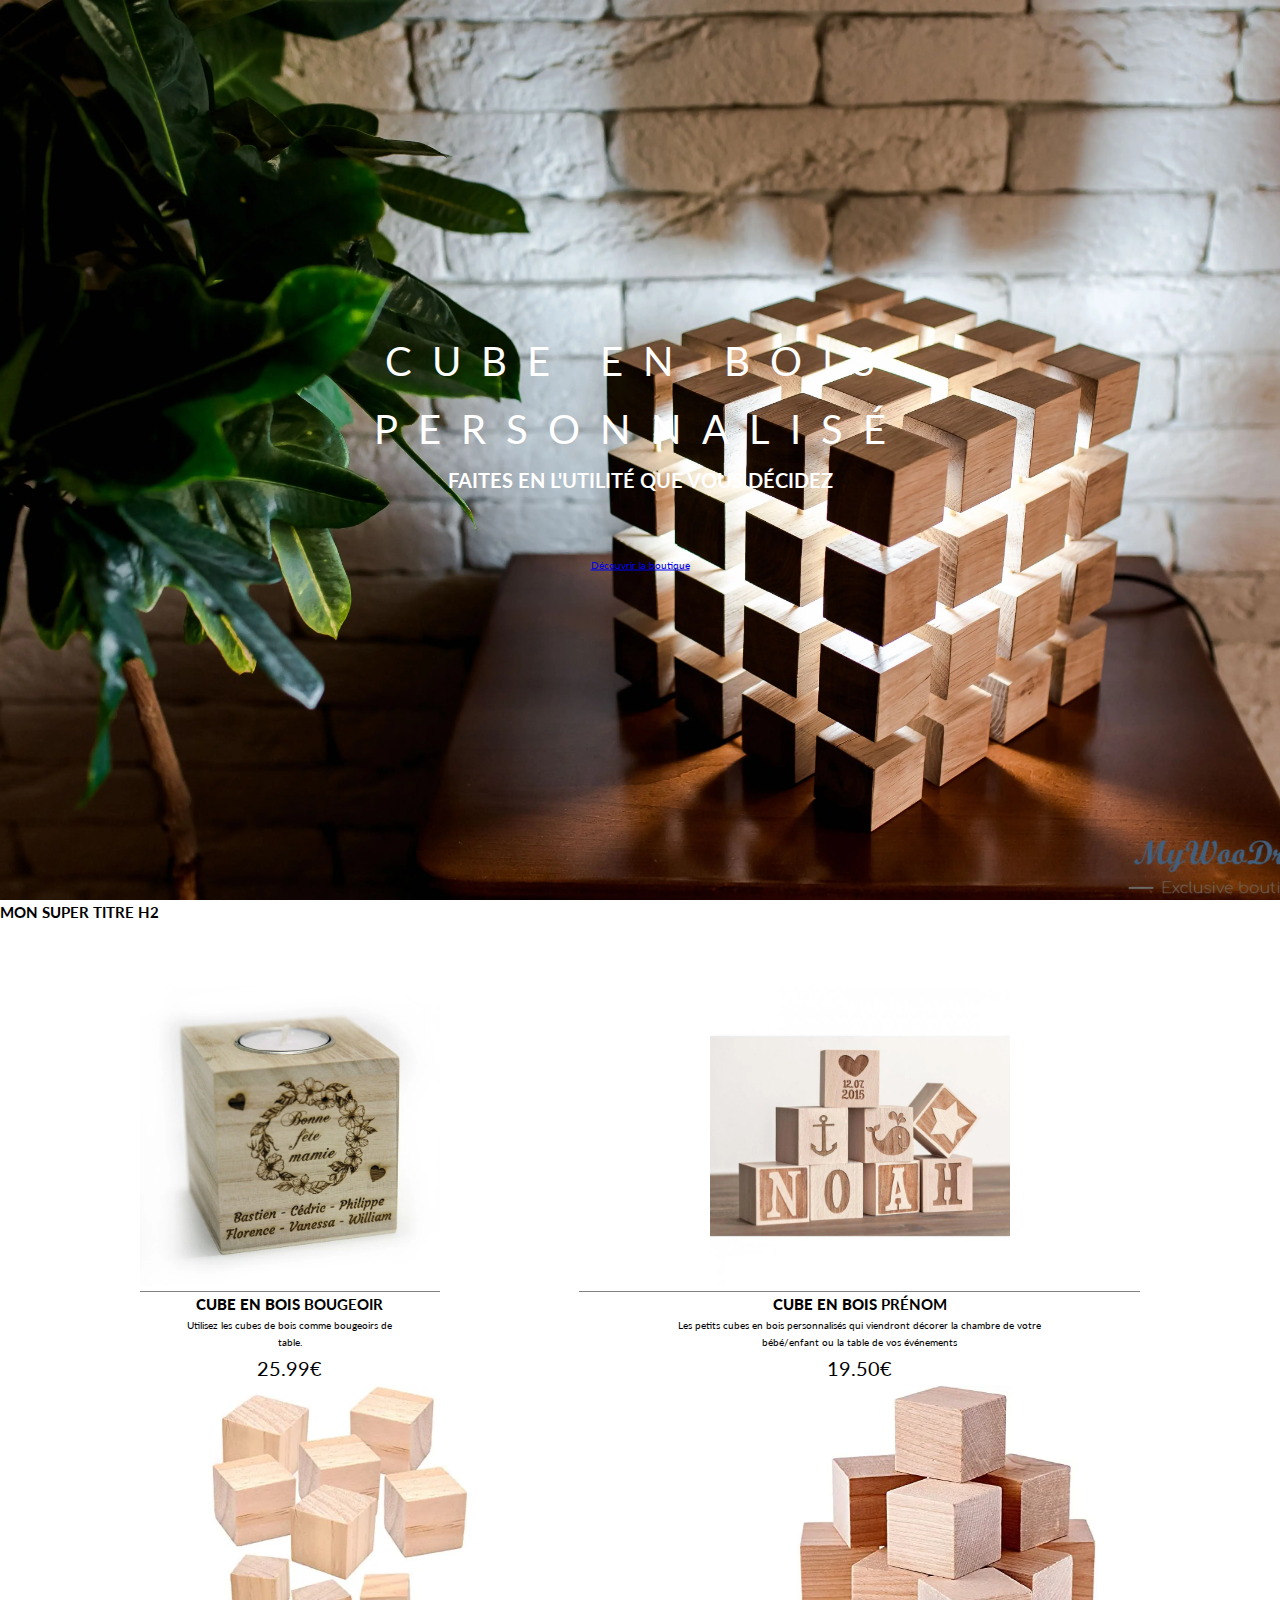
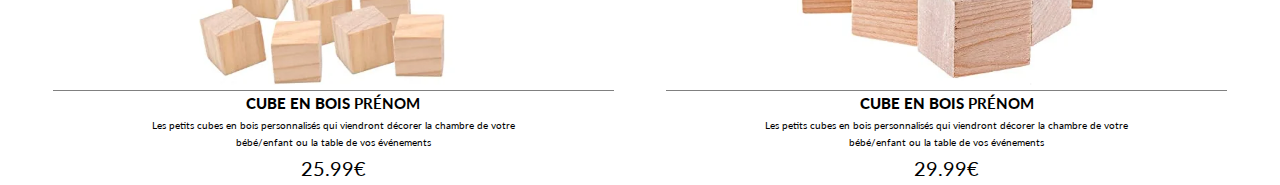
==== index.html @ 89883fc2 "maj" ====
<!DOCTYPE html>
<html lang="en">

<head>
    <meta charset="UTF-8">
    <meta http-equiv="X-UA-Compatible" content="IE=edge">
    <meta name="viewport" content="width=device-width, initial-scale=1.0,shrink-to-fit=yes">
    <meta name="google-site-verification" content="TUsgPlSyMEXZxSBjC4XmyCqP1uARsR22eiH6k8QMaRk" />
    <!--theme colors -->
    <meta name="theme-color" content="" />
    <meta name="apple-mobile-web-app-status-bar-style" content="">
    <meta name="apple-mobile-web-app-capable" content="yes">
    <meta name="apple-mobile-web-app-status-bar-style" content="black-translucent">

    <!--Basic meta info -->
    <meta name="keywords" content="cube bois personnalisé lettre prénom naissance">
    <meta name="author" content="Samir yakhlef30, kevin mancelle, callens johan" />
    <meta name="description" content=" Kuicube - Cube en bois personnalisés">

    <!--OpenGraph meta -->
    <meta property="og:description" content="" />
    <meta property="og:title" content="" />
    <meta property="og:image" content="logo.png" />
    <meta property="og:url" content="" />

    <!--meta for twitter -->
    <meta name="twitter:card" content="summary_large_image">
    <meta name="twitter:creator" content="@bhupeshimself">
    <meta name="twitter:title" content="">
    <meta name="twitter:image" content="logo.png">
    <meta name="twitter:site" content="@bhupeshimself">
    <meta name="twitter:description" content="">

    <!--Favicon-->
    <link rel="shortcut icon" type="image/png" href="logo.png" />

    <!-- Manifest for PWA -->
    <link rel="manifest" href="manifest.json">
    <title>Kuicube -  Le meilleur du cube en bois</title>
    
    <link rel="preconnect" href="https://fonts.googleapis.com">
    <link rel="preconnect" href="https://fonts.gstatic.com" crossorigin>
    <link href="https://fonts.googleapis.com/css2?family=Lato:wght@300;400;700&display=swap" rel="stylesheet">
    <link rel="stylesheet" href="main.css">
</head>


<body>
    <header>

        <div class="header__text-box">
            <h1 class="heading-primary">
                <span class="heading-primary--main">Cube en bois personnalisé</span>
                <span class="heading-primary--sub">Faites en l'utilité que vous décidez</span>
            </h1>


            <a href="#" class="btn">Découvrir la boutique</a>
        </div>
    </header>


    <section>
        <h2>MON SUPER TITRE H2</h2>
        <div class="products">
            <div class="product">
                <img src="img/bougeoir.webp" class="image" alt="bougeoir">

                <h3 class="product-title"><strong>cube en bois </strong>Bougeoir</h3>

                <p class="description">Utilisez les cubes de bois comme bougeoirs de table.</p>

                <span class="price">25.99€</span>

            </div>
            <div class="product">
                <img src="img/prenom.webp" class="image" alt="prenom">

                <h3 class="product-title"><strong>cube en bois </strong>prénom</h3>
                <p class="description">Les petits cubes en bois personnalisés qui viendront décorer

                    la chambre de votre bébé/enfant ou la table de vos événements</p>
                <span class="price">19.50€</span>

            </div>
            <div class="product">
                <img src="img/cube1.webp" class="image" alt="prenom">

                <h3 class="product-title"><strong>cube en bois </strong>prénom</h3>
                <p class="description">Les petits cubes en bois personnalisés qui viendront décorer

                    la chambre de votre bébé/enfant ou la table de vos événements</p>
                <span class="price">25.99€</span>

            </div>
            <div class="product">
                <img src="img/cube2.webp" class="image" alt="prenom">

                <h3 class="product-title"><strong>cube en bois </strong>prénom</h3>
                <p class="description">Les petits cubes en bois personnalisés qui viendront décorer

                    la chambre de votre bébé/enfant ou la table de vos événements</p>
                <span class="price">29.99€</span>

            </div>

        </div>
    </section>

    <footer>

    </footer>
</body>

</html>
---- main.css ----
/*GENERAL SETUP */
*{
    margin: 0;
    padding:0;   
}

html{
    font-size: 62.5%;
}
body{
    box-sizing: border-box;
    font-family: "Lato", sans-serif;
    font-weight: 400;
    line-height: 1.7;
    
}

/* HEADER SECTION */


header{
    background-image:url(img/background.webp);
    background-repeat: no-repeat;
    background-size: cover;
    height: 100vh;
}

.header__text-box{
    position: absolute;
    top: 50%;
    left: 50%;
    transform: translate(-50%, -50%);
    text-align: center;
}
.heading-primary{
    color: white;
    text-transform: uppercase;
    margin-bottom: 6rem;
}
.heading-primary--main{
    display: block;
    font-size: 4rem;
    font-weight: 400;
    letter-spacing: 2rem;
}

/* PRODUCT SECTION */

.products{
    
    display: flex;
    flex-wrap: wrap;
    justify-content: space-evenly;
    margin-top: 6rem;

}

.product{
    text-align: center;
}

.image{
    width: 300px;
    height: 300px;

}
.product-title{
    border-top: 1px solid gray;
    text-align: center;
    text-transform: uppercase;
    font-size: 1.5rem;
}
.description{
    width: 70%;
    margin: 0 auto;
    
}
.price{
    font-size: 2rem;
}
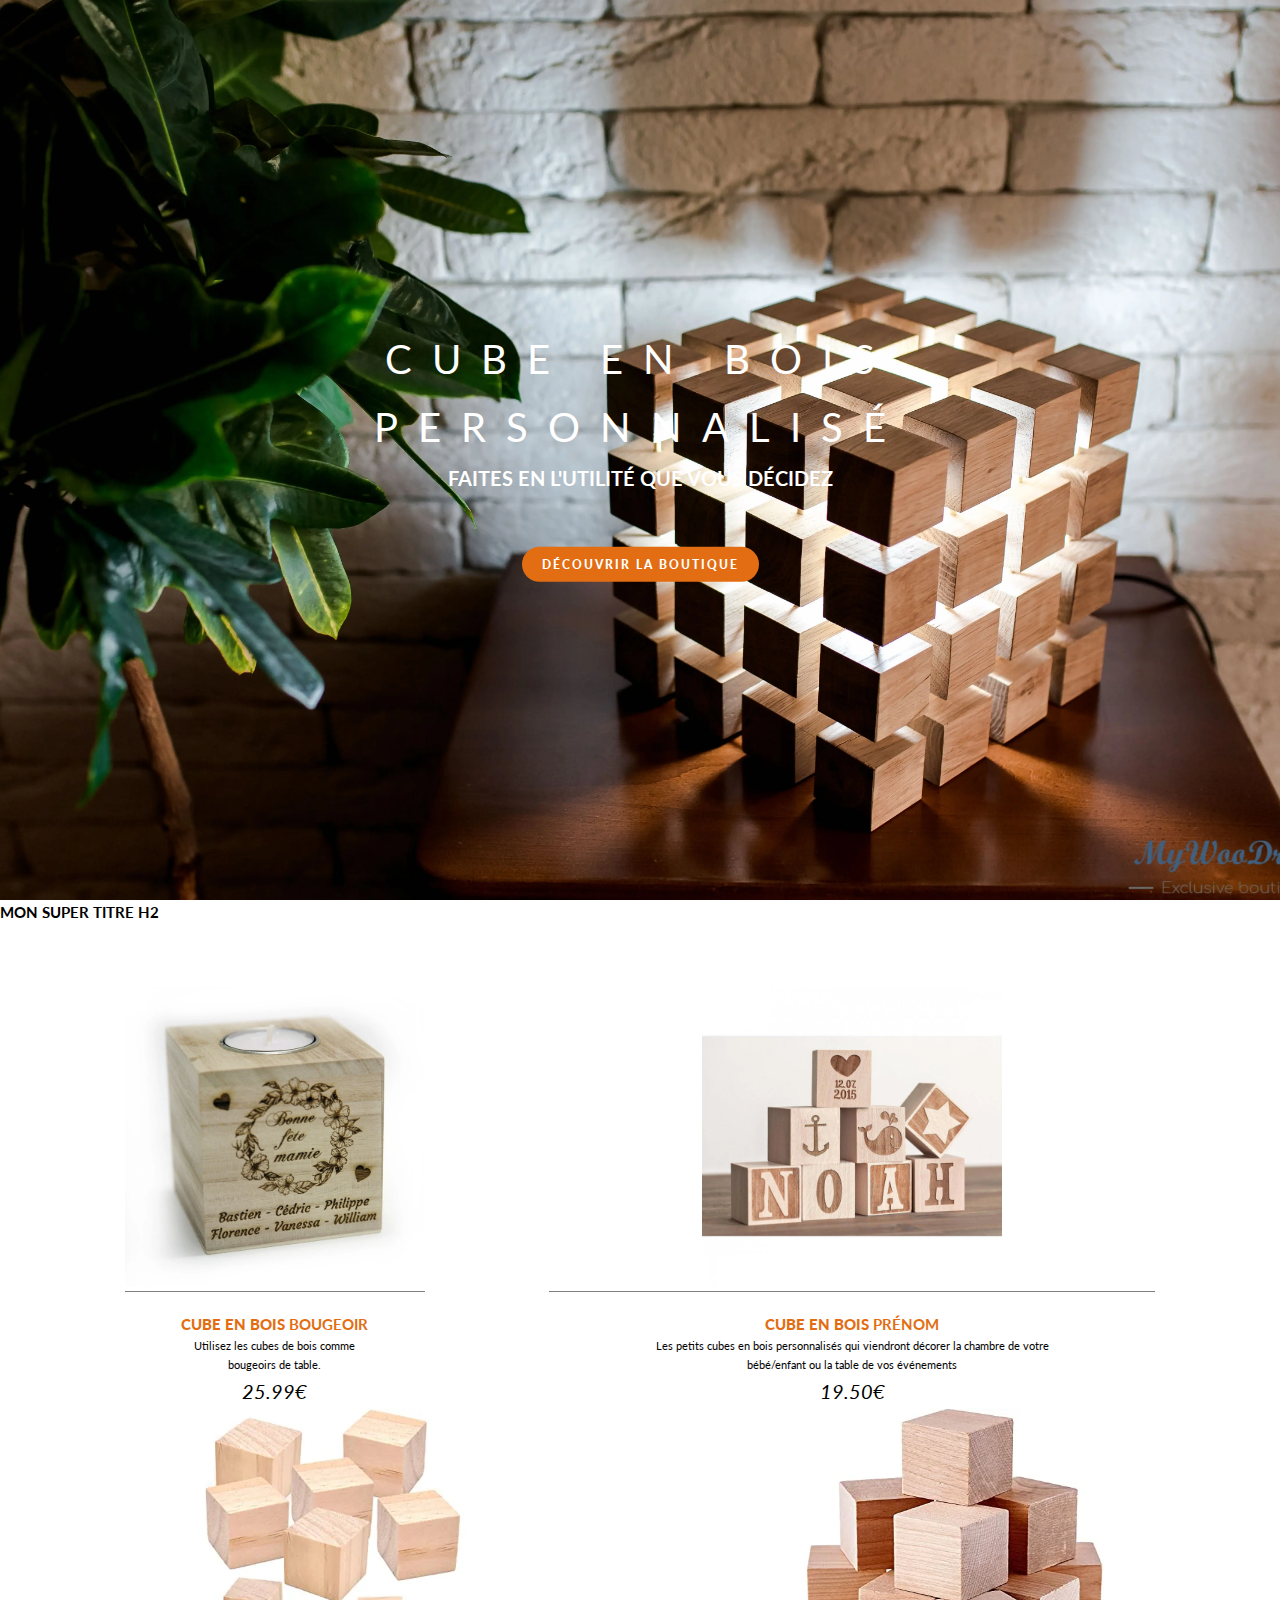
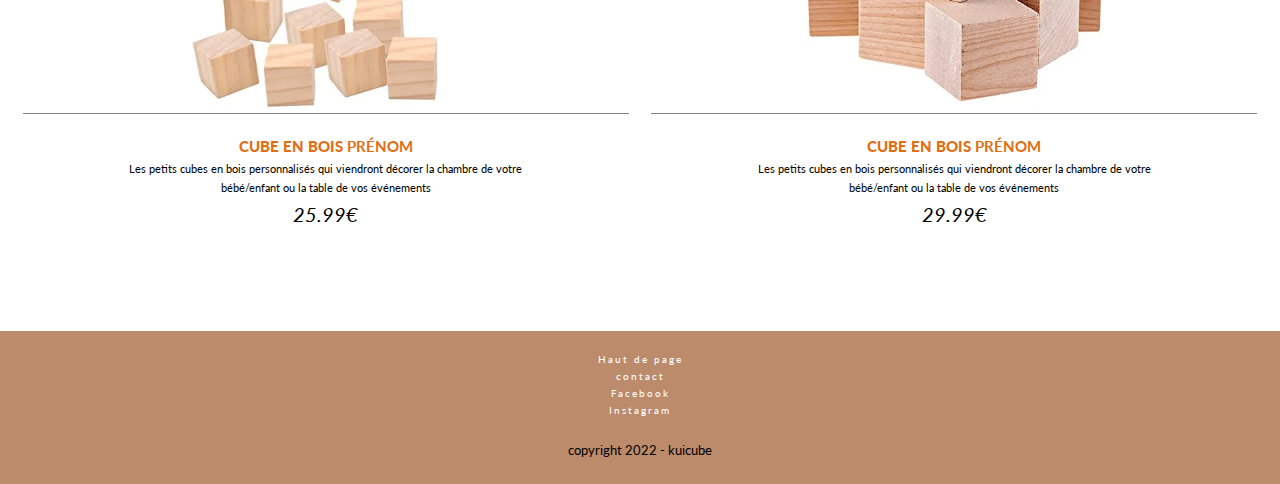
==== commit 00580045: "perf 100%" ====
--- a/index.html
+++ b/index.html
@@ -23,26 +23,17 @@
     <meta property="og:image" content="logo.png" />
     <meta property="og:url" content="" />
 
-    <!--meta for twitter -->
-    <meta name="twitter:card" content="summary_large_image">
-    <meta name="twitter:creator" content="@bhupeshimself">
-    <meta name="twitter:title" content="">
-    <meta name="twitter:image" content="logo.png">
-    <meta name="twitter:site" content="@bhupeshimself">
-    <meta name="twitter:description" content="">
 
     <!--Favicon-->
     <link rel="shortcut icon" type="image/png" href="logo.png" />
 
-    <!-- Manifest for PWA -->
-    <link rel="manifest" href="manifest.json">
-    <title>Kuicube -  Le meilleur du cube en bois</title>
-    
     <link rel="preconnect" href="https://fonts.googleapis.com">
     <link rel="preconnect" href="https://fonts.gstatic.com" crossorigin>
     <link href="https://fonts.googleapis.com/css2?family=Lato:wght@300;400;700&display=swap" rel="stylesheet">
     <link rel="stylesheet" href="main.css">
+    <title>Kuicube -  Le meilleur du cube en bois</title>
 </head>
+
 
 
 <body>
@@ -55,7 +46,7 @@
             </h1>
 
 
-            <a href="#" class="btn">Découvrir la boutique</a>
+            <a href="#" class="btn btn-title">Découvrir la boutique</a>
         </div>
     </header>
 
@@ -108,7 +99,17 @@
     </section>
 
     <footer>
-
+        <nav>
+        <ul>
+            <li><a href="#" class="btn">Haut de page</a></li>
+            <li><a href="#" class="btn">contact</a></li>
+            <li><a href="https://fr-fr.facebook.com/" class="btn" alt="lien vers facebook">Facebook</a></li>
+            <li><a href="https://www.instagram.com/" class="btn" alt="lien vers instagram">Instagram</a></li>
+        </ul>
+    </nav>
+        <div>
+            <p class="copyright">copyright 2022 - kuicube </p>
+        </div>
     </footer>
 </body>
 
--- a/main.css
+++ b/main.css
@@ -43,6 +43,19 @@
     font-weight: 400;
     letter-spacing: 2rem;
 }
+.btn{ 
+    text-decoration: none;
+    color: #fff;
+    letter-spacing: 0.2rem;
+}
+.btn-title{
+    padding: 1rem 2rem 1rem 2rem;
+    font-size: 1.2rem;
+    border-radius: 2rem;
+    text-transform: uppercase;
+    background-color: #E36D12;
+    font-weight: 900;
+}
 
 /* PRODUCT SECTION */
 
@@ -66,15 +79,36 @@
 }
 .product-title{
     border-top: 1px solid gray;
+    padding-top: 2rem;
     text-align: center;
     text-transform: uppercase;
     font-size: 1.5rem;
+    color: #E36D12;
 }
 .description{
     width: 70%;
+    font-size: 1.1rem;
     margin: 0 auto;
     
 }
 .price{
     font-size: 2rem;
+    font-style: italic;
+}
+
+/*footer*/
+
+footer{
+    text-align: center;
+    margin-top: 10rem;
+    height: 17vh;
+    background-color: #BC8B6B
+}
+
+nav{
+    padding-top: 2rem;
+}
+.copyright{
+    margin-top: 2rem;
+    font-size: 1.3rem;
 }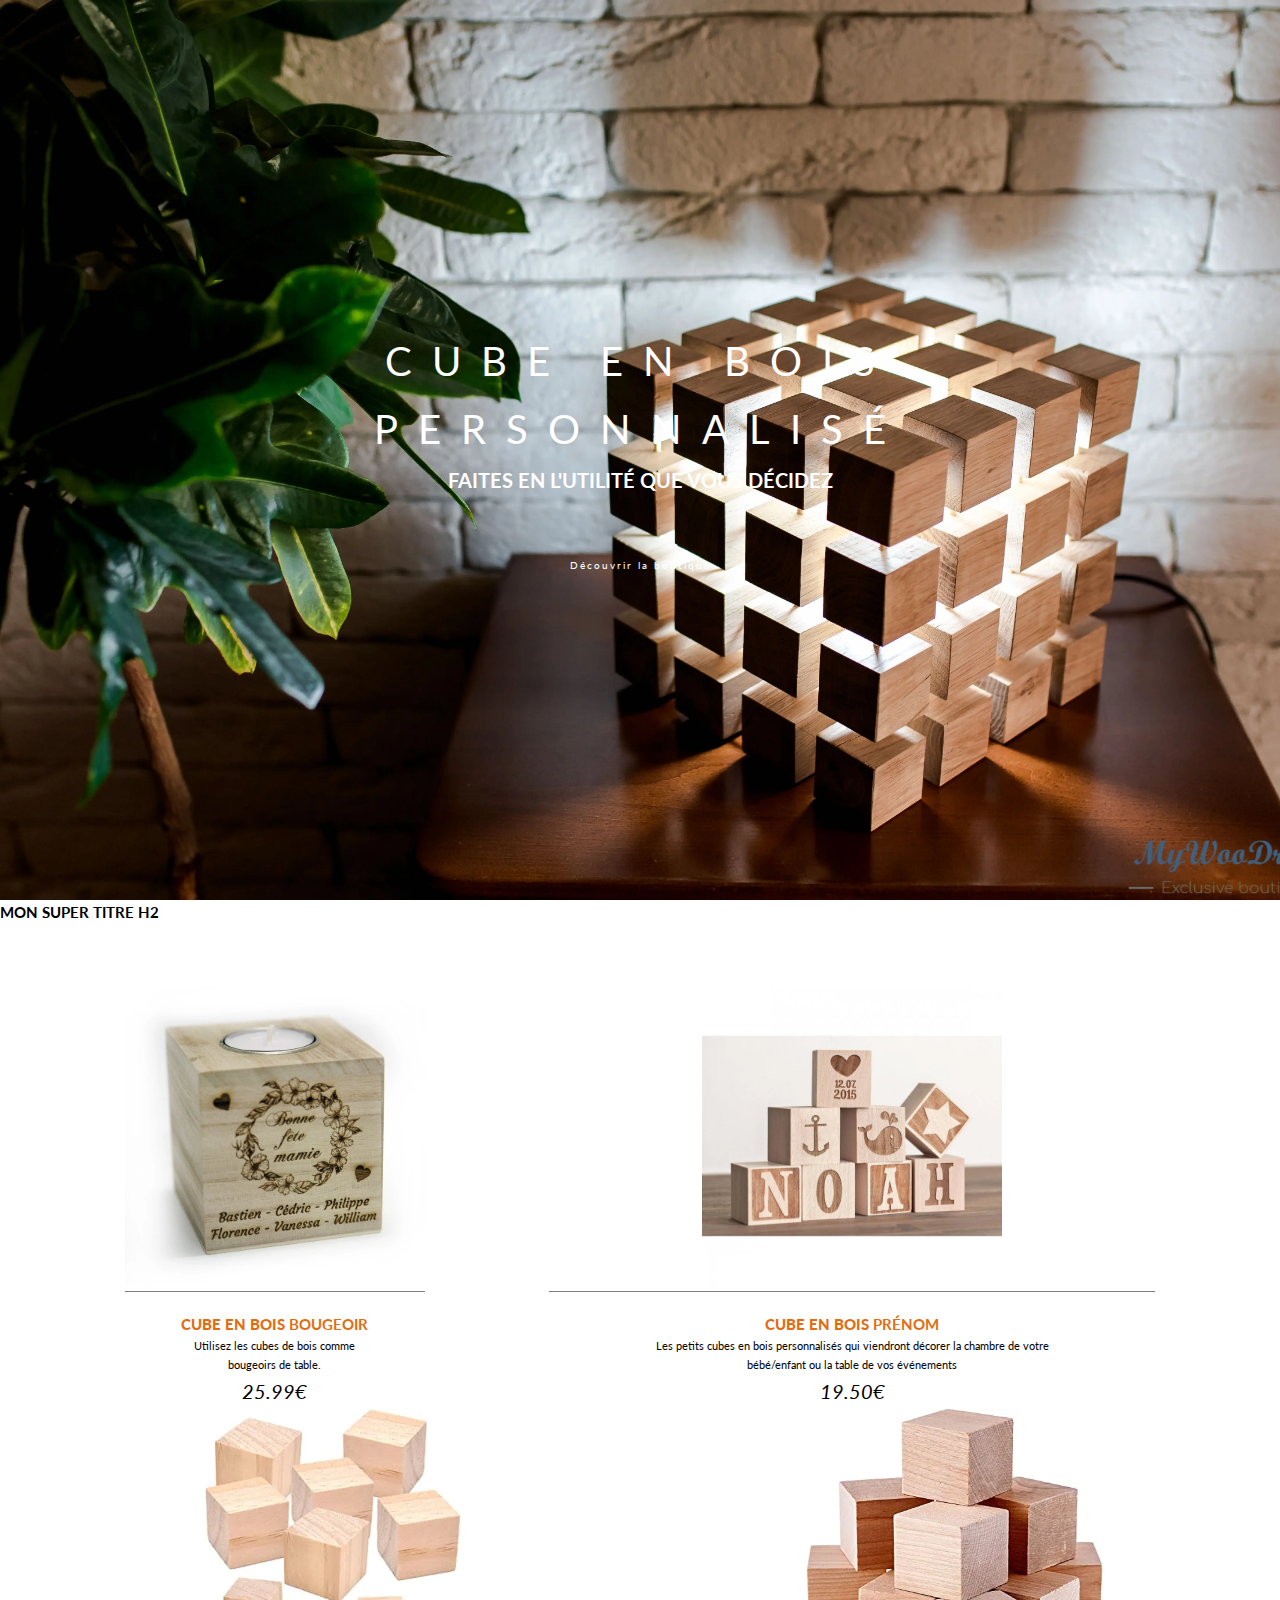
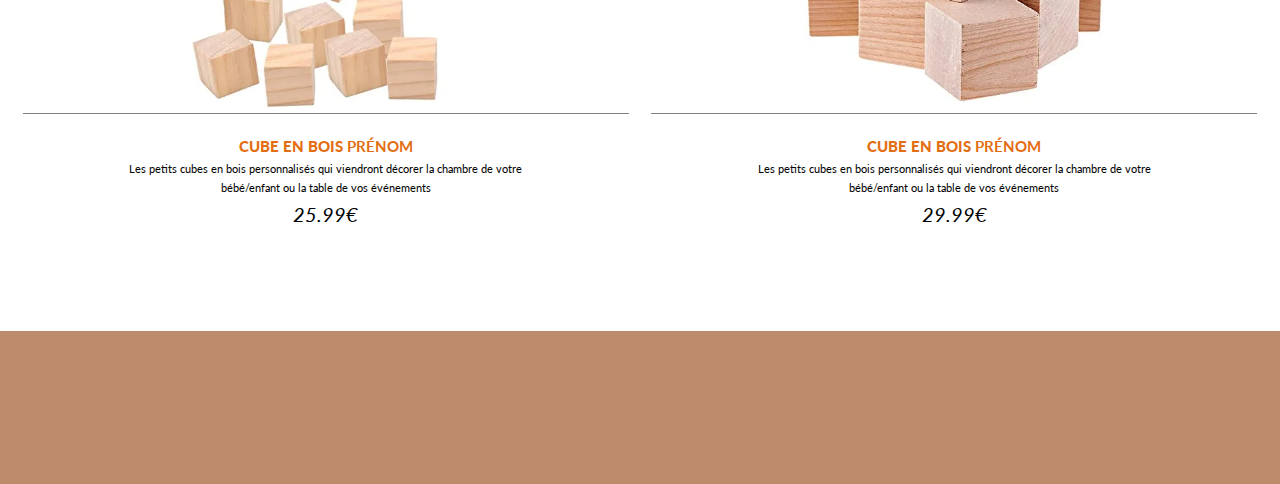
==== commit 43a0a0ac: "maj" ====
--- a/index.html
+++ b/index.html
@@ -23,15 +23,27 @@
     <meta property="og:image" content="logo.png" />
     <meta property="og:url" content="" />
 
+    <!--meta for twitter -->
+    <meta name="twitter:card" content="summary_large_image">
+    <meta name="twitter:creator" content="@bhupeshimself">
+    <meta name="twitter:title" content="">
+    <meta name="twitter:image" content="logo.png">
+    <meta name="twitter:site" content="@bhupeshimself">
+    <meta name="twitter:description" content="">
 
     <!--Favicon-->
     <link rel="shortcut icon" type="image/png" href="logo.png" />
+
+    <!-- Manifest for PWA -->
+    <link rel="manifest" href="manifest.json">
+    <title>Kuicube - Le meilleur du cube en bois</title>
 
     <link rel="preconnect" href="https://fonts.googleapis.com">
     <link rel="preconnect" href="https://fonts.gstatic.com" crossorigin>
     <link href="https://fonts.googleapis.com/css2?family=Lato:wght@300;400;700&display=swap" rel="stylesheet">
     <link rel="stylesheet" href="main.css">
-    <title>Kuicube -  Le meilleur du cube en bois</title>
+
+    <title>Kuicube - Le meilleur du cube en bois</title>
 </head>
 
 
@@ -46,7 +58,7 @@
             </h1>
 
 
-            <a href="#" class="btn btn-title">Découvrir la boutique</a>
+            <a href="#" class="btn">Découvrir la boutique</a>
         </div>
     </header>
 
@@ -99,17 +111,7 @@
     </section>
 
     <footer>
-        <nav>
-        <ul>
-            <li><a href="#" class="btn">Haut de page</a></li>
-            <li><a href="#" class="btn">contact</a></li>
-            <li><a href="https://fr-fr.facebook.com/" class="btn" alt="lien vers facebook">Facebook</a></li>
-            <li><a href="https://www.instagram.com/" class="btn" alt="lien vers instagram">Instagram</a></li>
-        </ul>
-    </nav>
-        <div>
-            <p class="copyright">copyright 2022 - kuicube </p>
-        </div>
+
     </footer>
 </body>
 
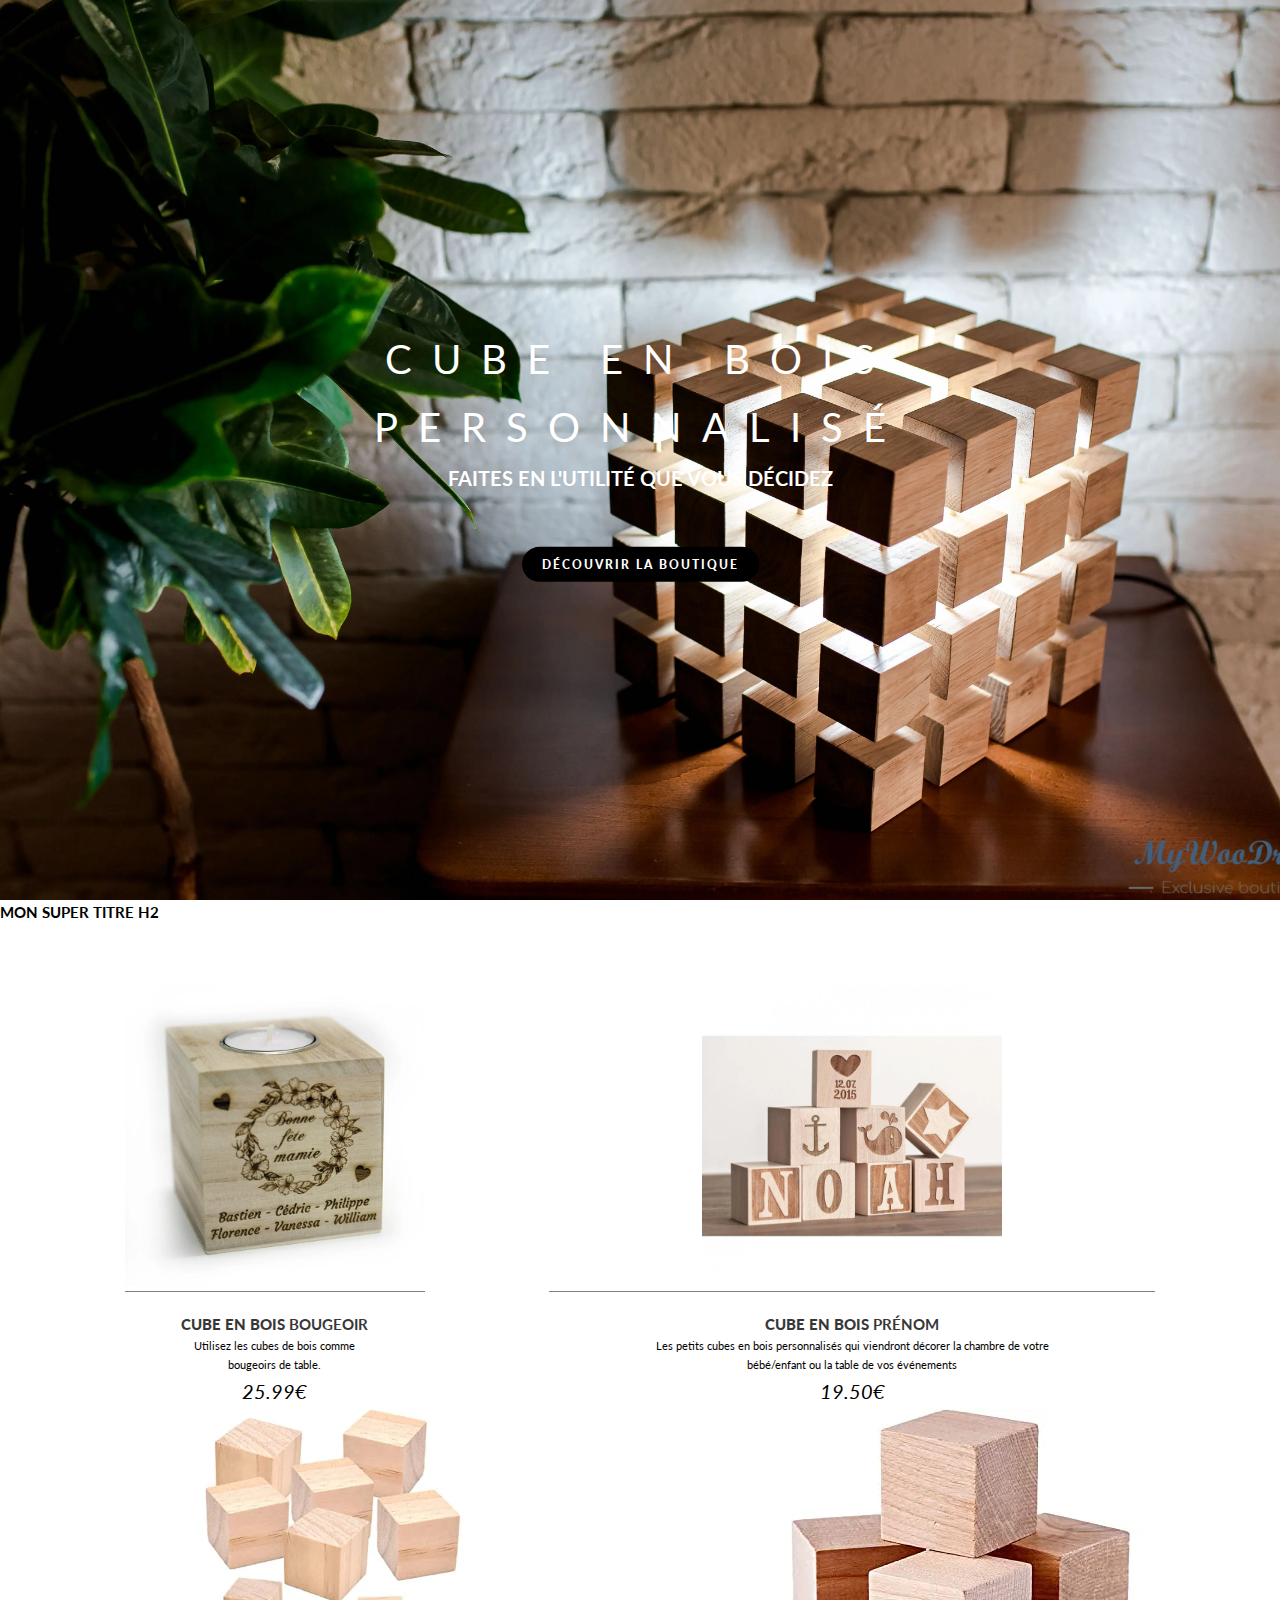
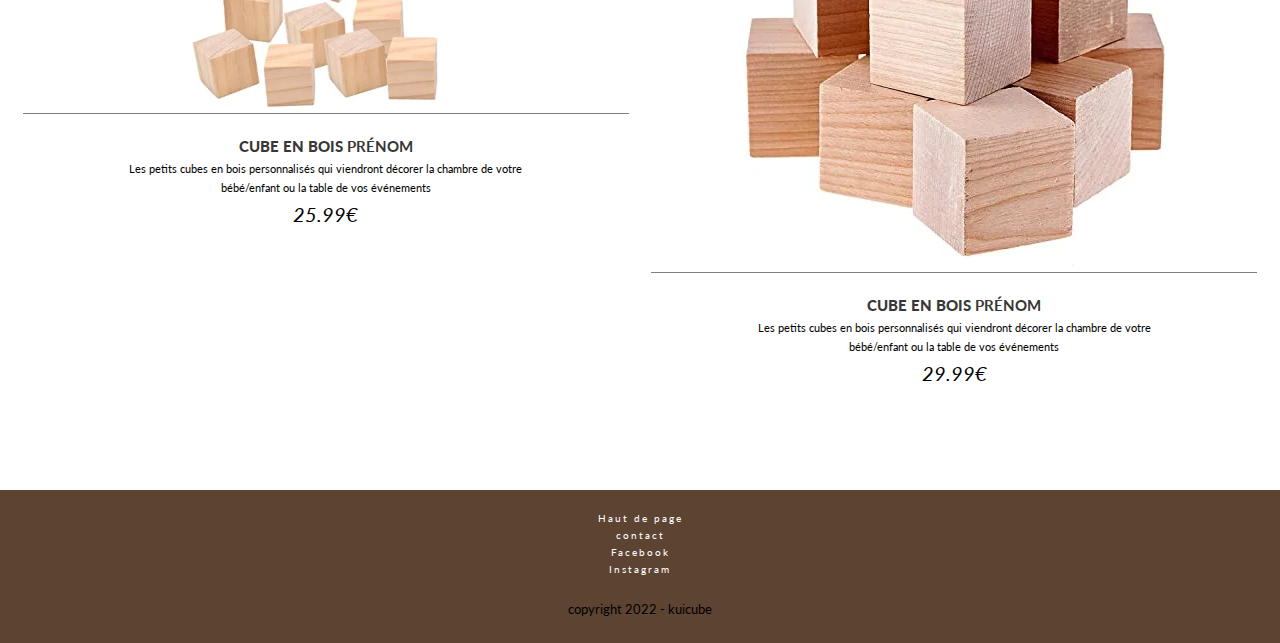
==== commit f68f8cc2: "correcting errors 2" ====
--- a/index.html
+++ b/index.html
@@ -23,27 +23,15 @@
     <meta property="og:image" content="logo.png" />
     <meta property="og:url" content="" />
 
-    <!--meta for twitter -->
-    <meta name="twitter:card" content="summary_large_image">
-    <meta name="twitter:creator" content="@bhupeshimself">
-    <meta name="twitter:title" content="">
-    <meta name="twitter:image" content="logo.png">
-    <meta name="twitter:site" content="@bhupeshimself">
-    <meta name="twitter:description" content="">
 
     <!--Favicon-->
     <link rel="shortcut icon" type="image/png" href="logo.png" />
-
-    <!-- Manifest for PWA -->
-    <link rel="manifest" href="manifest.json">
-    <title>Kuicube - Le meilleur du cube en bois</title>
 
     <link rel="preconnect" href="https://fonts.googleapis.com">
     <link rel="preconnect" href="https://fonts.gstatic.com" crossorigin>
     <link href="https://fonts.googleapis.com/css2?family=Lato:wght@300;400;700&display=swap" rel="stylesheet">
     <link rel="stylesheet" href="main.css">
-
-    <title>Kuicube - Le meilleur du cube en bois</title>
+    <title>Kuicube -  Le meilleur du cube en bois</title>
 </head>
 
 
@@ -58,7 +46,7 @@
             </h1>
 
 
-            <a href="#" class="btn">Découvrir la boutique</a>
+            <a href="#" class="btn btn-title">Découvrir la boutique</a>
         </div>
     </header>
 
@@ -97,7 +85,7 @@
 
             </div>
             <div class="product">
-                <img src="img/cube2.webp" class="image" alt="prenom">
+                <img src="img/cube2.webp" alt="prenom"style="width:425px" height="459px">
 
                 <h3 class="product-title"><strong>cube en bois </strong>prénom</h3>
                 <p class="description">Les petits cubes en bois personnalisés qui viendront décorer
@@ -111,7 +99,17 @@
     </section>
 
     <footer>
-
+        <nav>
+        <ul>
+            <li><a href="#" class="btn">Haut de page</a></li>
+            <li><a href="#" class="btn">contact</a></li>
+            <li><a href="https://fr-fr.facebook.com/" class="btn" alt="lien vers facebook">Facebook</a></li>
+            <li><a href="https://www.instagram.com/" class="btn" alt="lien vers instagram">Instagram</a></li>
+        </ul>
+    </nav>
+        <div>
+            <p class="copyright">copyright 2022 - kuicube </p>
+        </div>
     </footer>
 </body>
 
--- a/main.css
+++ b/main.css
@@ -53,7 +53,7 @@
     font-size: 1.2rem;
     border-radius: 2rem;
     text-transform: uppercase;
-    background-color: #E36D12;
+    background-color: black;
     font-weight: 900;
 }
 
@@ -83,7 +83,7 @@
     text-align: center;
     text-transform: uppercase;
     font-size: 1.5rem;
-    color: #E36D12;
+    color: rgb(56, 55, 55);
 }
 .description{
     width: 70%;
@@ -102,7 +102,7 @@
     text-align: center;
     margin-top: 10rem;
     height: 17vh;
-    background-color: #BC8B6B
+    background-color: #5d4332;
 }
 
 nav{
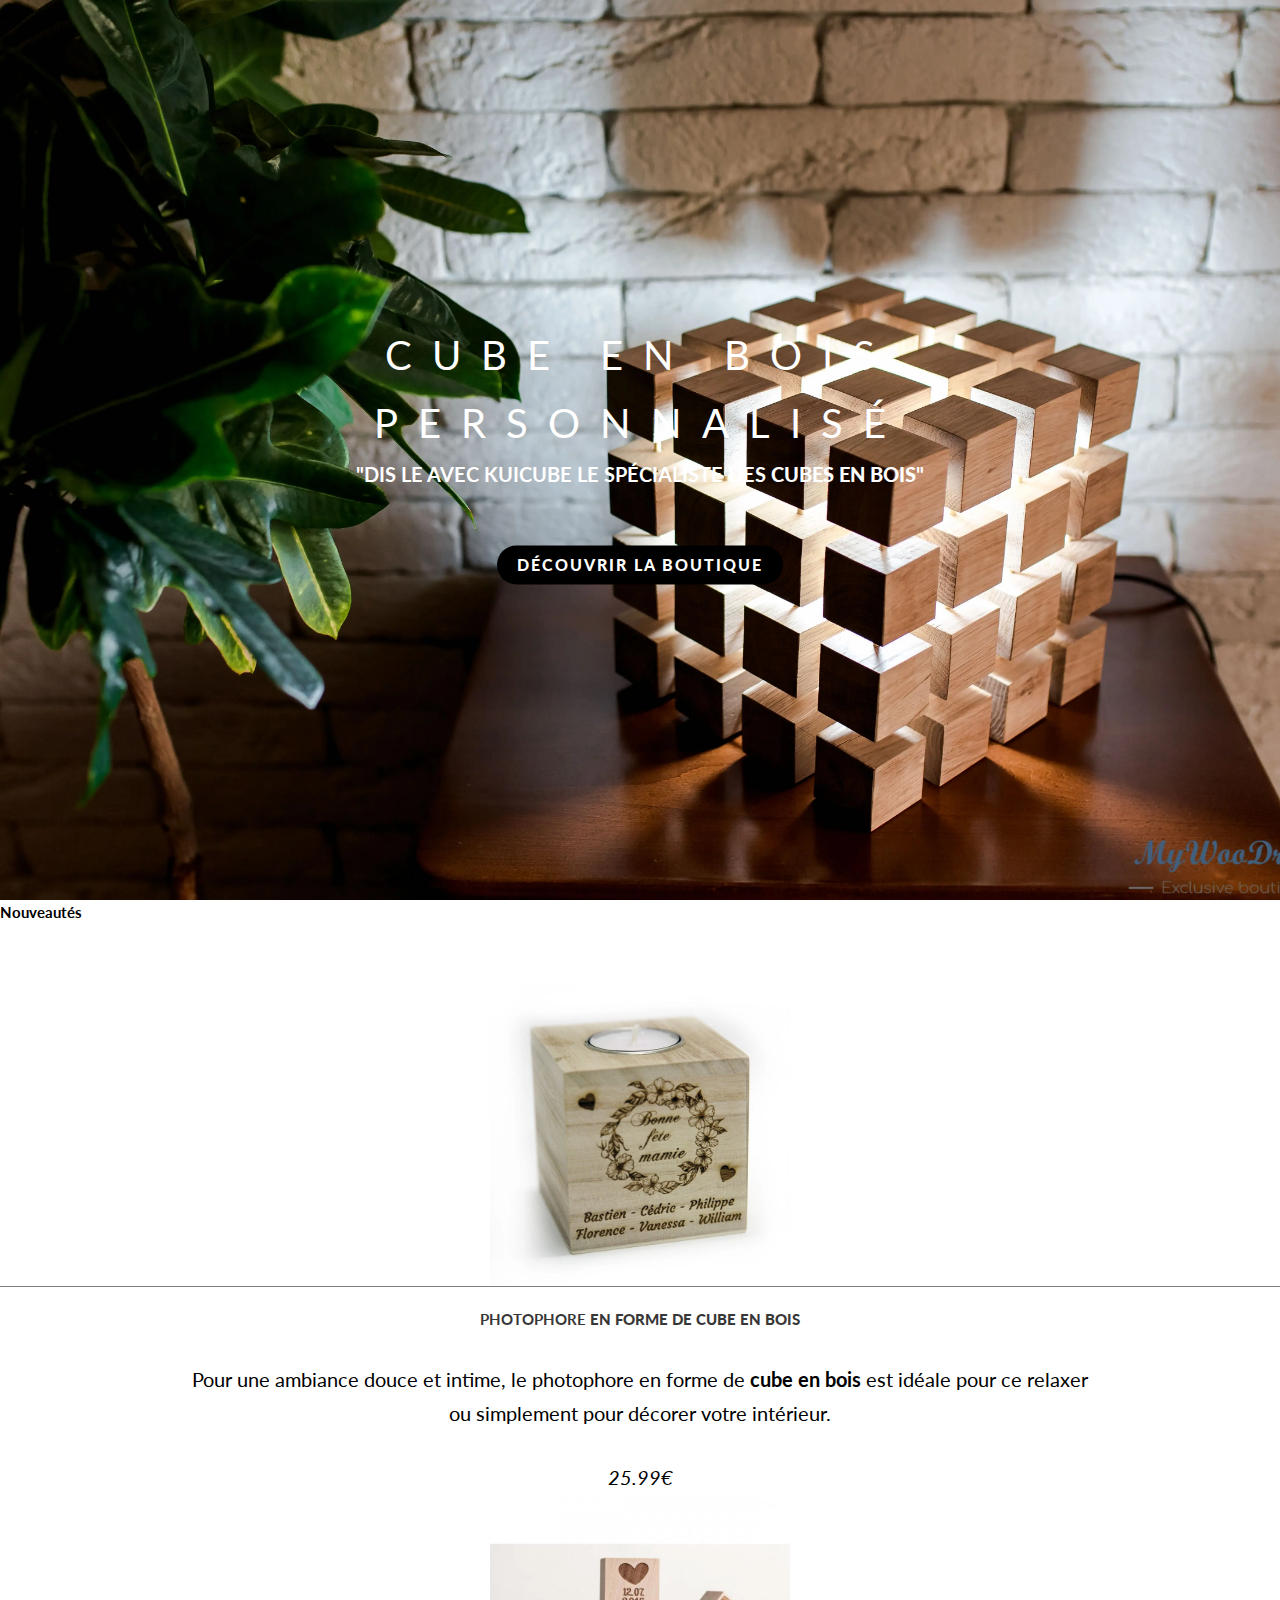
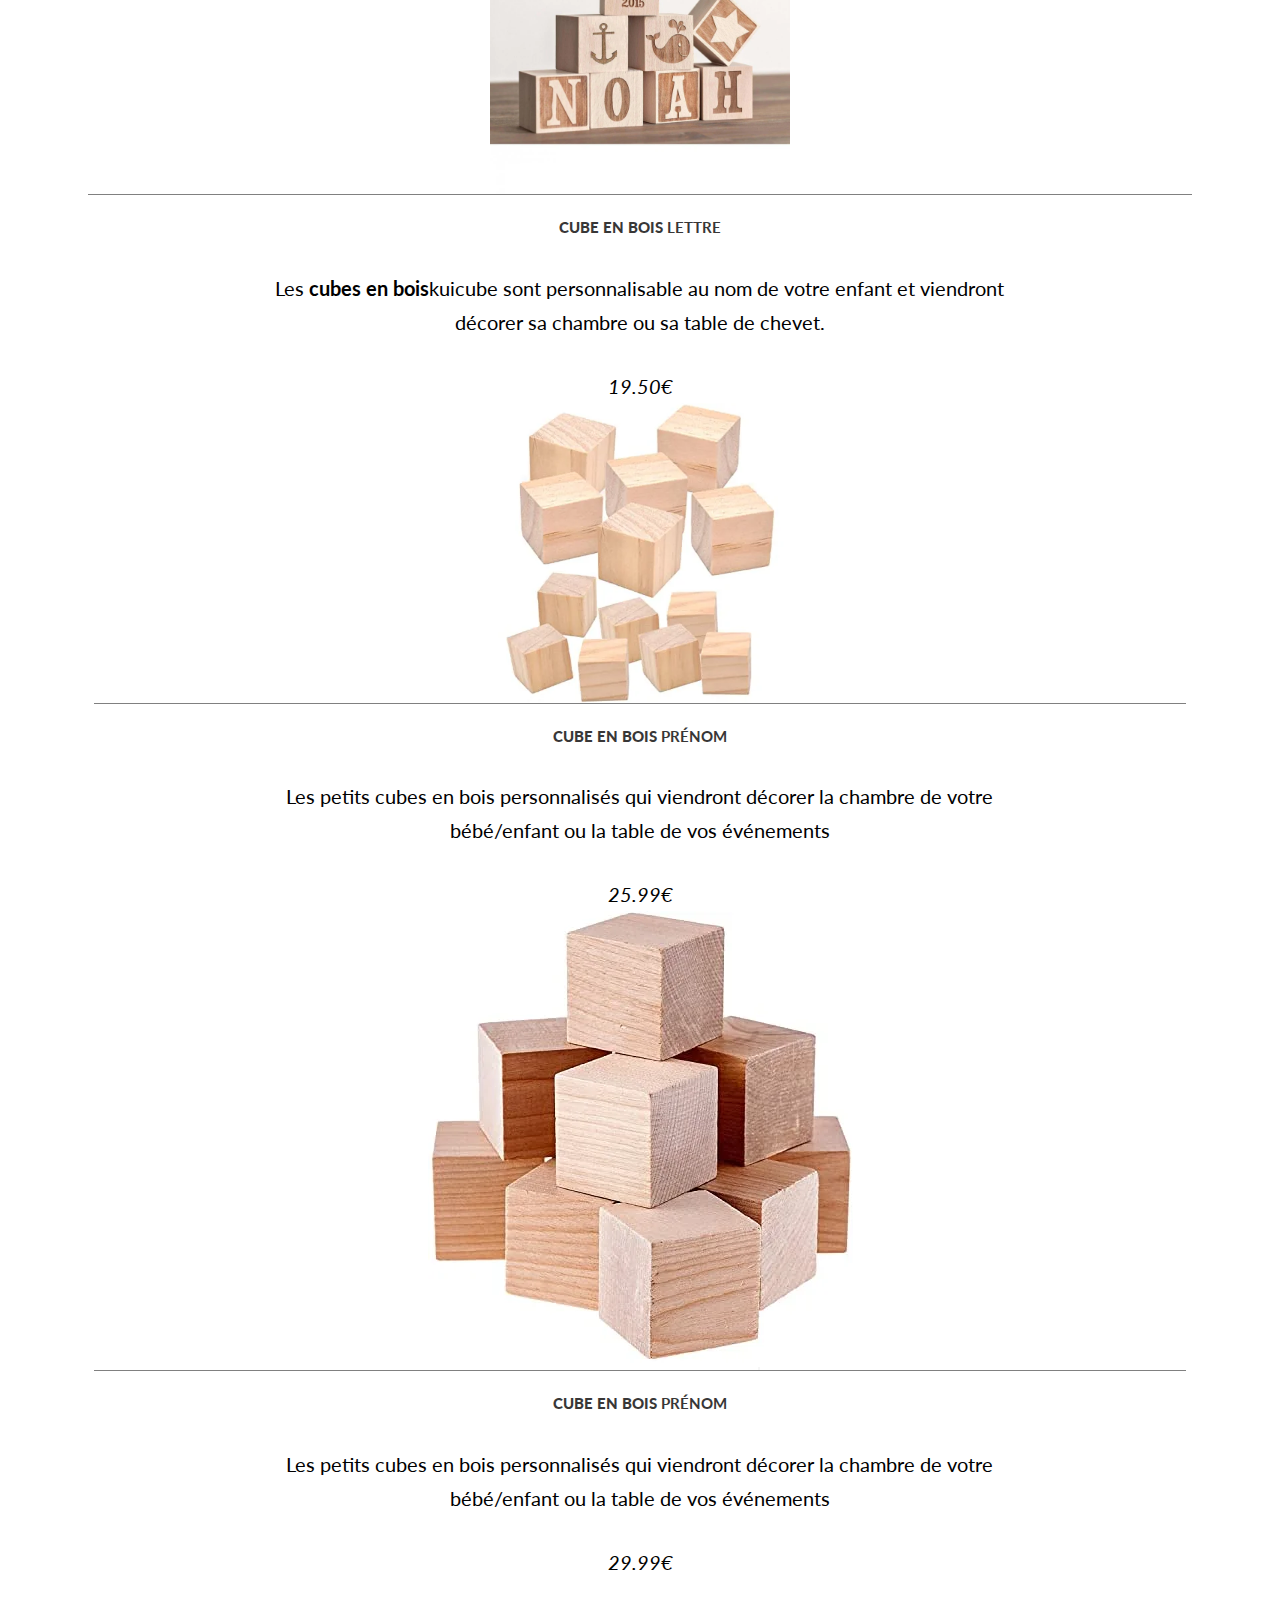
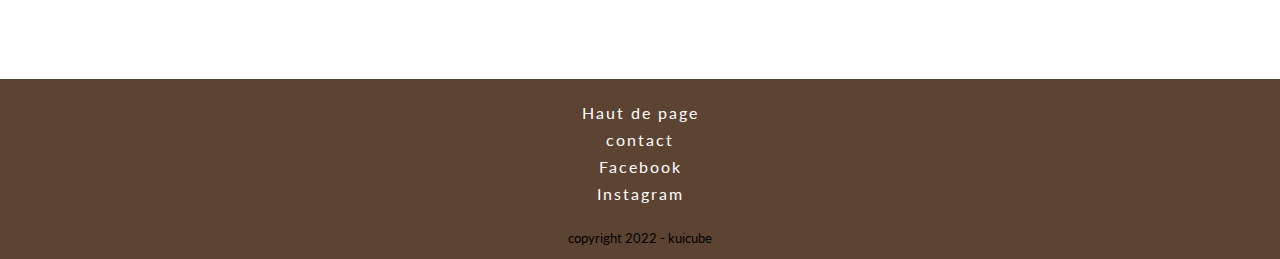
==== commit de582dbc: "ajout des description" ====
--- a/index.html
+++ b/index.html
@@ -1,116 +1,134 @@
-<!DOCTYPE html>
-<html lang="en">
+<DOCTYPE html>
+    <html lang="en">
 
-<head>
-    <meta charset="UTF-8">
-    <meta http-equiv="X-UA-Compatible" content="IE=edge">
-    <meta name="viewport" content="width=device-width, initial-scale=1.0,shrink-to-fit=yes">
-    <meta name="google-site-verification" content="TUsgPlSyMEXZxSBjC4XmyCqP1uARsR22eiH6k8QMaRk" />
-    <!--theme colors -->
-    <meta name="theme-color" content="" />
-    <meta name="apple-mobile-web-app-status-bar-style" content="">
-    <meta name="apple-mobile-web-app-capable" content="yes">
-    <meta name="apple-mobile-web-app-status-bar-style" content="black-translucent">
+    <head>
+        <meta charset="UTF-8">
+        <meta http-equiv="X-UA-Compatible" content="IE=edge">
+        <meta name="viewport" content="width=device-width, initial-scale=1.0,shrink-to-fit=yes">
+        <meta name="google-site-verification" content="TUsgPlSyMEXZxSBjC4XmyCqP1uARsR22eiH6k8QMaRk" />
+        <!--theme colors -->
+        <meta name="theme-color" content="" />
+        <meta name="apple-mobile-web-app-status-bar-style" content="">
+        <meta name="apple-mobile-web-app-capable" content="yes">
+        <meta name="apple-mobile-web-app-status-bar-style" content="black-translucent">
 
-    <!--Basic meta info -->
-    <meta name="keywords" content="cube bois personnalisé lettre prénom naissance">
-    <meta name="author" content="Samir yakhlef30, kevin mancelle, callens johan" />
-    <meta name="description" content=" Kuicube - Cube en bois personnalisés">
+        <!--Basic meta info -->
+        <meta name="keywords" content="cube bois personnalisé lettre prénom naissance">
+        <meta name="author" content="Samir yakhlef30, kevin mancelle, callens johan" />
+        <meta name="description" content=" Kuicube - Cube en bois personnalisés">
 
-    <!--OpenGraph meta -->
-    <meta property="og:description" content="" />
-    <meta property="og:title" content="" />
-    <meta property="og:image" content="logo.png" />
-    <meta property="og:url" content="" />
+        <!--OpenGraph meta -->
+        <meta property="og:description" content="" />
+        <meta property="og:title" content="" />
+        <meta property="og:image" content="logo.png" />
+        <meta property="og:url" content="" />
 
 
-    <!--Favicon-->
-    <link rel="shortcut icon" type="image/png" href="logo.png" />
+        <!--Favicon-->
+        <link rel="shortcut icon" type="image/png" href="logo.png" />
 
-    <link rel="preconnect" href="https://fonts.googleapis.com">
-    <link rel="preconnect" href="https://fonts.gstatic.com" crossorigin>
-    <link href="https://fonts.googleapis.com/css2?family=Lato:wght@300;400;700&display=swap" rel="stylesheet">
-    <link rel="stylesheet" href="main.css">
-    <title>Kuicube -  Le meilleur du cube en bois</title>
-</head>
+        <!-- Manifest for PWA -->
+        <link rel="manifest" href="manifest.json">
+        <title>Kuicube - Le meilleur du cube en bois</title>
+
+        <link rel="preconnect" href="https://fonts.googleapis.com">
+        <link rel="preconnect" href="https://fonts.gstatic.com" crossorigin>
+        <link href="https://fonts.googleapis.com/css2?family=Lato:wght@300;400;700&display=swap" rel="stylesheet">
+        <link rel="stylesheet" href="main.css">
+
+        <title>Kuicube - Le meilleur du cube en bois</title>
+    </head>
 
 
 
-<body>
-    <header>
+    <body>
+        <header>
 
-        <div class="header__text-box">
-            <h1 class="heading-primary">
-                <span class="heading-primary--main">Cube en bois personnalisé</span>
-                <span class="heading-primary--sub">Faites en l'utilité que vous décidez</span>
-            </h1>
+            <div class="header__text-box">
+                <h1 class="heading-primary">
+                    <span class="heading-primary--main">Cube en bois personnalisé</span>
+                    <span class="heading-primary--sub">"Dis le avec kuicube le spécialiste des <strong>cubes en
+                            bois</strong>"</span>
+                </h1>
 
 
-            <a href="#" class="btn btn-title">Découvrir la boutique</a>
-        </div>
-    </header>
+                <a href="#" class="btn btn-title">Découvrir la boutique</a>
+            </div>
+        </header>
 
 
-    <section>
-        <h2>MON SUPER TITRE H2</h2>
-        <div class="products">
-            <div class="product">
-                <img src="img/bougeoir.webp" class="image" alt="bougeoir">
+        <section>
+            <h2>Nouveautés</h2>
+            <div class="products">
+                <div class="product">
+                    <img src="img/bougeoir.webp" class="image" alt="Photophore en forme de cube en bois">
 
-                <h3 class="product-title"><strong>cube en bois </strong>Bougeoir</h3>
+                    <h3 class="product-title">Photophore <strong>en forme de cube en bois</strong></h3>
 
-                <p class="description">Utilisez les cubes de bois comme bougeoirs de table.</p>
+                    <p class="description">
+                        Pour une ambiance douce et intime, le photophore en forme de
+                        <strong>cube en bois</strong> est idéale
+                        pour ce relaxer ou simplement pour décorer votre intérieur.
+                    </p>
 
-                <span class="price">25.99€</span>
+                    <span class="price">25.99€</span>
+
+                </div>
+
+                <div class="product">
+                    <img src="img/prenom.webp" class="image" alt="image d'un prenom gravé sur des cubes en bois">
+
+                    <h3 class="product-title"><strong>cube en bois </strong>lettre</h3>
+
+                        <p class="description">
+                            Les <strong>cubes en bois</strong>kuicube sont personnalisable
+                            au nom de votre enfant et viendront décorer
+                            sa chambre ou sa table de chevet.
+                        </p>
+                    <span class="price">19.50€</span>
+
+                </div>
+                <div class="product">
+                    <img src="img/cube1.webp" class="image" alt="prenom">
+
+                    <h3 class="product-title"><strong>cube en bois </strong>prénom</h3>
+                    
+                    <p class="description">
+                        Les petits cubes en bois personnalisés qui viendront décorer
+                        la chambre de votre bébé/enfant ou la table de vos événements
+                    </p>
+
+                    <span class="price">25.99€</span>
+                </div>
+
+                <div class="product">
+                    <img src="img/cube2.webp" alt="prenom" style="width:425px" height="459px">
+
+                    <h3 class="product-title"><strong>cube en bois </strong>prénom</h3>
+                    <p class="description">
+                        Les petits cubes en bois personnalisés qui viendront décorer
+                        la chambre de votre bébé/enfant ou la table de vos événements
+                    </p>
+                    <span class="price">29.99€</span>
+
+                </div>
 
             </div>
-            <div class="product">
-                <img src="img/prenom.webp" class="image" alt="prenom">
+        </section>
 
-                <h3 class="product-title"><strong>cube en bois </strong>prénom</h3>
-                <p class="description">Les petits cubes en bois personnalisés qui viendront décorer
+        <footer>
+            <nav>
+                <ul>
+                    <li><a href="#" class="btn">Haut de page</a></li>
+                    <li><a href="#" class="btn">contact</a></li>
+                    <li><a href="https://fr-fr.facebook.com/" class="btn" alt="lien vers facebook">Facebook</a></li>
+                    <li><a href="https://www.instagram.com/" class="btn" alt="lien vers instagram">Instagram</a></li>
+                </ul>
+            </nav>
+            <div>
+                <p class="copyright">copyright 2022 - kuicube </p>
+            </div>
+        </footer>
+    </body>
 
-                    la chambre de votre bébé/enfant ou la table de vos événements</p>
-                <span class="price">19.50€</span>
-
-            </div>
-            <div class="product">
-                <img src="img/cube1.webp" class="image" alt="prenom">
-
-                <h3 class="product-title"><strong>cube en bois </strong>prénom</h3>
-                <p class="description">Les petits cubes en bois personnalisés qui viendront décorer
-
-                    la chambre de votre bébé/enfant ou la table de vos événements</p>
-                <span class="price">25.99€</span>
-
-            </div>
-            <div class="product">
-                <img src="img/cube2.webp" alt="prenom"style="width:425px" height="459px">
-
-                <h3 class="product-title"><strong>cube en bois </strong>prénom</h3>
-                <p class="description">Les petits cubes en bois personnalisés qui viendront décorer
-
-                    la chambre de votre bébé/enfant ou la table de vos événements</p>
-                <span class="price">29.99€</span>
-
-            </div>
-
-        </div>
-    </section>
-
-    <footer>
-        <nav>
-        <ul>
-            <li><a href="#" class="btn">Haut de page</a></li>
-            <li><a href="#" class="btn">contact</a></li>
-            <li><a href="https://fr-fr.facebook.com/" class="btn" alt="lien vers facebook">Facebook</a></li>
-            <li><a href="https://www.instagram.com/" class="btn" alt="lien vers instagram">Instagram</a></li>
-        </ul>
-    </nav>
-        <div>
-            <p class="copyright">copyright 2022 - kuicube </p>
-        </div>
-    </footer>
-</body>
-
-</html>+    </html>--- a/main.css
+++ b/main.css
@@ -47,10 +47,12 @@
     text-decoration: none;
     color: #fff;
     letter-spacing: 0.2rem;
+    font-size: 1.6rem;
+    
 }
 .btn-title{
     padding: 1rem 2rem 1rem 2rem;
-    font-size: 1.2rem;
+    
     border-radius: 2rem;
     text-transform: uppercase;
     background-color: black;
@@ -87,8 +89,10 @@
 }
 .description{
     width: 70%;
-    font-size: 1.1rem;
+    font-size: 2rem;
     margin: 0 auto;
+    padding-top: 3rem;
+    padding-bottom: 3rem;
     
 }
 .price{
@@ -101,7 +105,7 @@
 footer{
     text-align: center;
     margin-top: 10rem;
-    height: 17vh;
+    height: 20vh;
     background-color: #5d4332;
 }
 
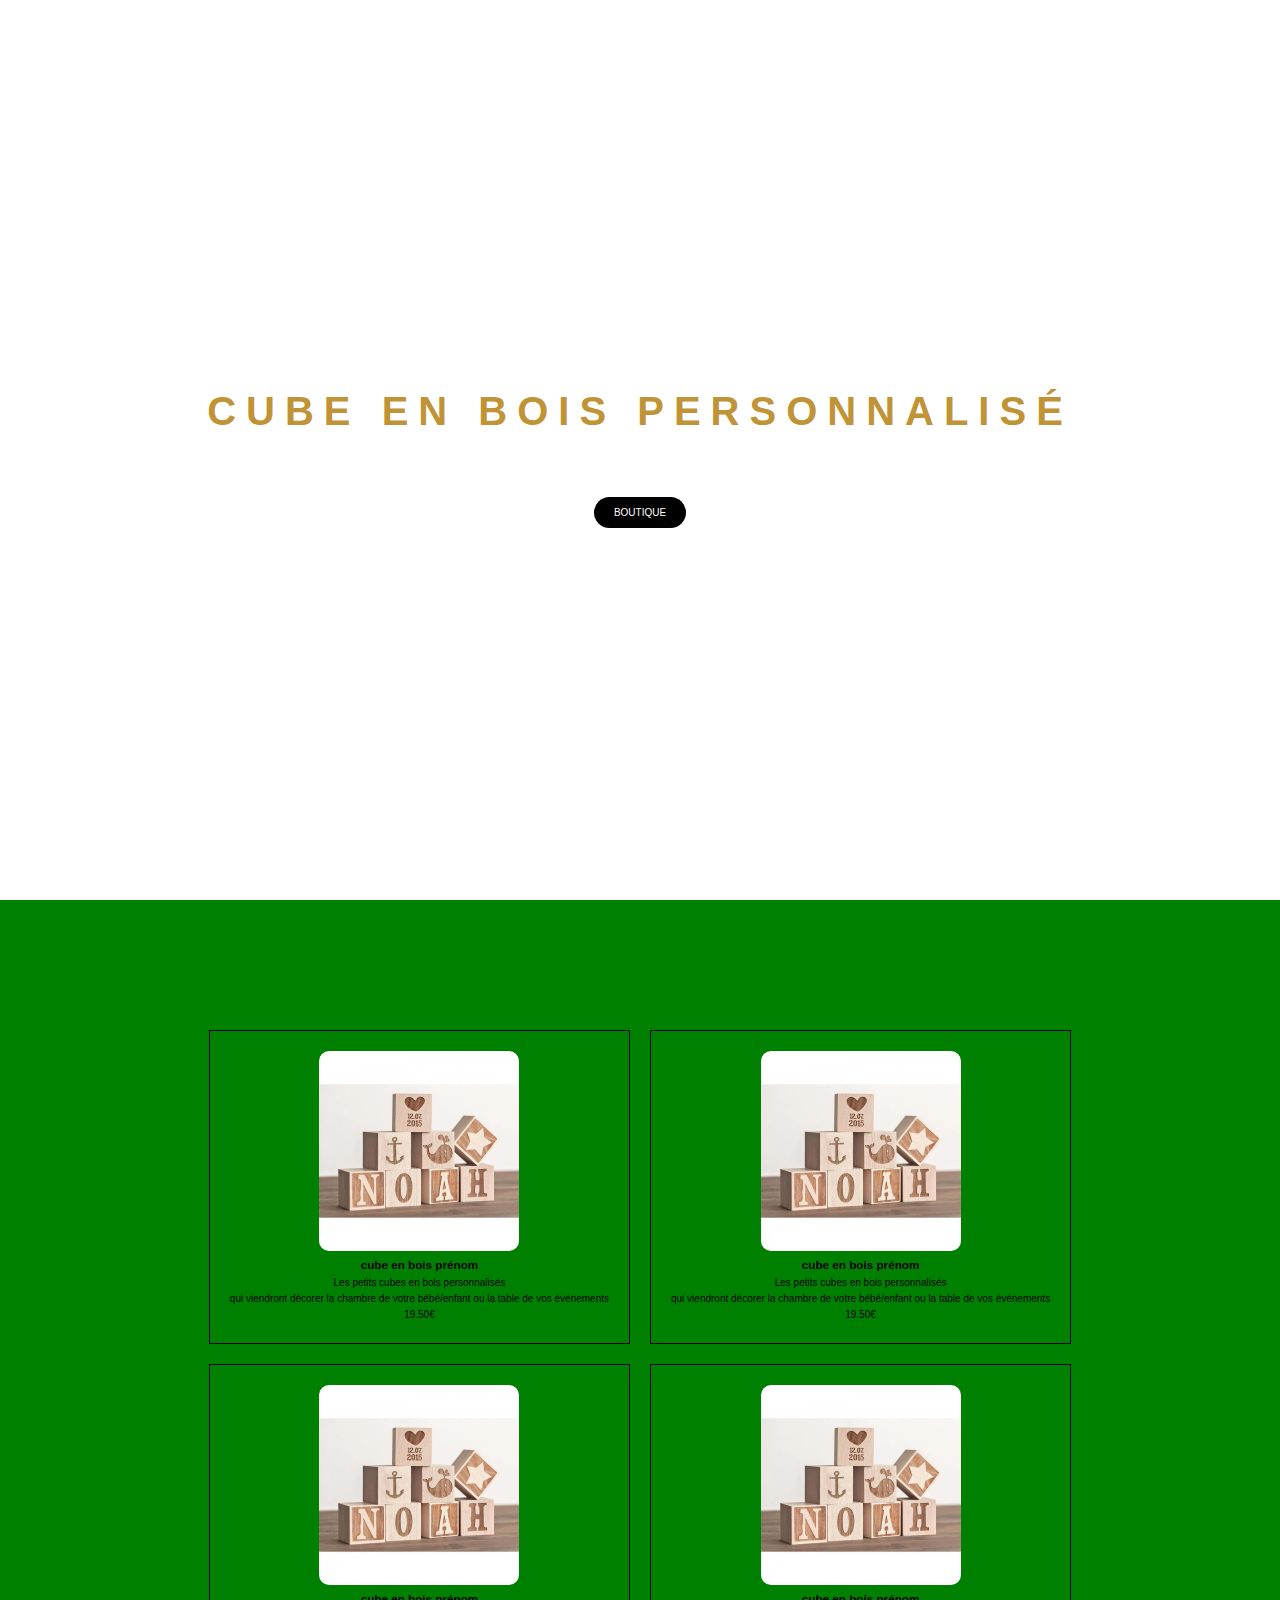
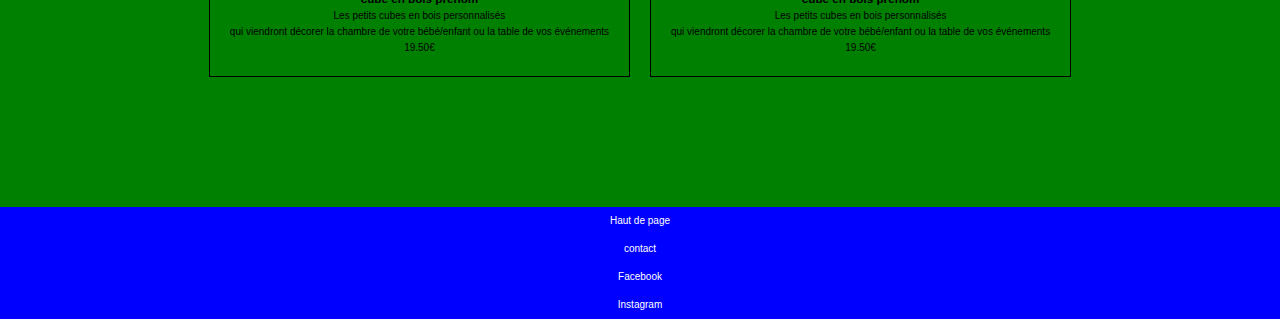
==== commit 2edebdaa: "ajout" ====
--- a/index.html
+++ b/index.html
@@ -1,134 +1,77 @@
-<DOCTYPE html>
-    <html lang="en">
+<!DOCTYPE html>
+<html lang="en">
+<head>
+    <meta charset="UTF-8">
+    <meta http-equiv="X-UA-Compatible" content="IE=edge">
+    <meta name="viewport" content="width=device-width, initial-scale=1.0">
+    <link rel="stylesheet" href="index.css">
+    <title>Cubes en bois personnalisé</title>
+</head>
+<body>
 
-    <head>
-        <meta charset="UTF-8">
-        <meta http-equiv="X-UA-Compatible" content="IE=edge">
-        <meta name="viewport" content="width=device-width, initial-scale=1.0,shrink-to-fit=yes">
-        <meta name="google-site-verification" content="TUsgPlSyMEXZxSBjC4XmyCqP1uARsR22eiH6k8QMaRk" />
-        <!--theme colors -->
-        <meta name="theme-color" content="" />
-        <meta name="apple-mobile-web-app-status-bar-style" content="">
-        <meta name="apple-mobile-web-app-capable" content="yes">
-        <meta name="apple-mobile-web-app-status-bar-style" content="black-translucent">
+    <header class="header">
+        <div class="header__text-box">
+            <h1 class="heading-primary">Cube en bois personnalisé</h1>
+            <span class="heading-primary--main">Faites en l'utilité que vous décidez</span>
+            <a href="#" class="btn btn-title">Boutique</a>
+        </div>
+    </header>
 
-        <!--Basic meta info -->
-        <meta name="keywords" content="cube bois personnalisé lettre prénom naissance">
-        <meta name="author" content="Samir yakhlef30, kevin mancelle, callens johan" />
-        <meta name="description" content=" Kuicube - Cube en bois personnalisés">
+    <main class="products">
 
-        <!--OpenGraph meta -->
-        <meta property="og:description" content="" />
-        <meta property="og:title" content="" />
-        <meta property="og:image" content="logo.png" />
-        <meta property="og:url" content="" />
+        
+        <div class="product">
+            <img src="img/prenom.webp" class="image" alt="prenom">
 
+            <h3 class="product-title"><strong>cube en bois </strong>prénom</h3>
+            <p class="description">Les petits cubes en bois personnalisés<br /> qui viendront décorer
 
-        <!--Favicon-->
-        <link rel="shortcut icon" type="image/png" href="logo.png" />
+                la chambre de votre bébé/enfant ou la table de vos événements</p>
+            <span class="price">19.50€</span>
 
-        <!-- Manifest for PWA -->
-        <link rel="manifest" href="manifest.json">
-        <title>Kuicube - Le meilleur du cube en bois</title>
+        </div>
+        <div class="product">
+            <img src="img/prenom.webp" class="image" alt="prenom">
 
-        <link rel="preconnect" href="https://fonts.googleapis.com">
-        <link rel="preconnect" href="https://fonts.gstatic.com" crossorigin>
-        <link href="https://fonts.googleapis.com/css2?family=Lato:wght@300;400;700&display=swap" rel="stylesheet">
-        <link rel="stylesheet" href="main.css">
+            <h3 class="product-title"><strong>cube en bois </strong>prénom</h3>
+            <p class="description">Les petits cubes en bois personnalisés<br /> qui viendront décorer
 
-        <title>Kuicube - Le meilleur du cube en bois</title>
-    </head>
+                la chambre de votre bébé/enfant ou la table de vos événements</p>
+            <span class="price">19.50€</span>
 
+        </div>
+        <div class="product">
+            <img src="img/prenom.webp" class="image" alt="prenom">
 
+            <h3 class="product-title"><strong>cube en bois </strong>prénom</h3>
+            <p class="description">Les petits cubes en bois personnalisés<br /> qui viendront décorer
 
-    <body>
-        <header>
+                la chambre de votre bébé/enfant ou la table de vos événements</p>
+            <span class="price">19.50€</span>
 
-            <div class="header__text-box">
-                <h1 class="heading-primary">
-                    <span class="heading-primary--main">Cube en bois personnalisé</span>
-                    <span class="heading-primary--sub">"Dis le avec kuicube le spécialiste des <strong>cubes en
-                            bois</strong>"</span>
-                </h1>
+        </div>
+        <div class="product">
+            <img src="img/prenom.webp" class="image" alt="prenom">
 
+            <h3 class="product-title"><strong>cube en bois </strong>prénom</h3>
+            <p class="description">Les petits cubes en bois personnalisés<br /> qui viendront décorer
 
-                <a href="#" class="btn btn-title">Découvrir la boutique</a>
-            </div>
-        </header>
+                la chambre de votre bébé/enfant ou la table de vos événements</p>
+            <span class="price">19.50€</span>
 
+        </div>
+    </main>
 
-        <section>
-            <h2>Nouveautés</h2>
-            <div class="products">
-                <div class="product">
-                    <img src="img/bougeoir.webp" class="image" alt="Photophore en forme de cube en bois">
-
-                    <h3 class="product-title">Photophore <strong>en forme de cube en bois</strong></h3>
-
-                    <p class="description">
-                        Pour une ambiance douce et intime, le photophore en forme de
-                        <strong>cube en bois</strong> est idéale
-                        pour ce relaxer ou simplement pour décorer votre intérieur.
-                    </p>
-
-                    <span class="price">25.99€</span>
-
-                </div>
-
-                <div class="product">
-                    <img src="img/prenom.webp" class="image" alt="image d'un prenom gravé sur des cubes en bois">
-
-                    <h3 class="product-title"><strong>cube en bois </strong>lettre</h3>
-
-                        <p class="description">
-                            Les <strong>cubes en bois</strong>kuicube sont personnalisable
-                            au nom de votre enfant et viendront décorer
-                            sa chambre ou sa table de chevet.
-                        </p>
-                    <span class="price">19.50€</span>
-
-                </div>
-                <div class="product">
-                    <img src="img/cube1.webp" class="image" alt="prenom">
-
-                    <h3 class="product-title"><strong>cube en bois </strong>prénom</h3>
-                    
-                    <p class="description">
-                        Les petits cubes en bois personnalisés qui viendront décorer
-                        la chambre de votre bébé/enfant ou la table de vos événements
-                    </p>
-
-                    <span class="price">25.99€</span>
-                </div>
-
-                <div class="product">
-                    <img src="img/cube2.webp" alt="prenom" style="width:425px" height="459px">
-
-                    <h3 class="product-title"><strong>cube en bois </strong>prénom</h3>
-                    <p class="description">
-                        Les petits cubes en bois personnalisés qui viendront décorer
-                        la chambre de votre bébé/enfant ou la table de vos événements
-                    </p>
-                    <span class="price">29.99€</span>
-
-                </div>
-
-            </div>
-        </section>
-
-        <footer>
-            <nav>
-                <ul>
-                    <li><a href="#" class="btn">Haut de page</a></li>
-                    <li><a href="#" class="btn">contact</a></li>
-                    <li><a href="https://fr-fr.facebook.com/" class="btn" alt="lien vers facebook">Facebook</a></li>
-                    <li><a href="https://www.instagram.com/" class="btn" alt="lien vers instagram">Instagram</a></li>
-                </ul>
-            </nav>
-            <div>
-                <p class="copyright">copyright 2022 - kuicube </p>
-            </div>
-        </footer>
-    </body>
-
-    </html>+    <footer class="footer">
+        <nav class="navigation">
+            <ul>
+                <li><a href="#" class="btn">Haut de page</a></li>
+                <li><a href="#" class="btn">contact</a></li>
+                <li><a href="https://fr-fr.facebook.com/" class="btn" alt="lien vers facebook">Facebook</a></li>
+                <li><a href="https://www.instagram.com/" class="btn" alt="lien vers instagram">Instagram</a></li>
+            </ul>
+        </nav>
+    </footer>
+    
+</body>
+</html>--- a/index.css
+++ b/index.css
@@ -0,0 +1,106 @@
+/* GENERAL SETUP */
+
+*,
+*::before,
+*::after {
+  margin: 0;
+  padding: 0;
+  box-sizing: inherit; 
+}
+
+html {
+  box-sizing: border-box;
+  font-size: 62.5%; 
+}
+
+body {
+  font-family: Arial, Helvetica, sans-serif;
+  
+  font-weight: 100;
+  line-height: 1.6; 
+}
+
+/* HEADER */
+
+.header{
+    background-image:url(/img/background.jpg);
+    background-repeat: no-repeat;
+    background-size: cover;
+    height: 100vh;
+     display: flex;
+    justify-content: center;
+    align-items: center;
+}
+.heading-primary{
+    color: rgb(192, 148, 54);
+    text-transform: uppercase;
+    font-size: 4rem;
+    letter-spacing: 1rem;
+}
+.header__text-box{
+display: inline-block;
+text-align: center;
+}
+
+.heading-primary--main{
+    display:block;
+    font-size: 2rem;
+    letter-spacing: .6rem;
+    margin-bottom: 3rem;
+    color:white;
+    text-align:center;
+}
+
+.btn{
+  text-decoration: none;
+  
+  padding: 1rem 2rem 1rem 2rem;
+  color: white;
+
+}
+.btn-title{
+  background-color: black;
+  text-transform: uppercase;
+  border-radius: 2rem;
+  
+}
+
+/* PRODUCTS */
+
+
+
+.products{
+    background-color: green;
+    padding-top: 12rem;
+    padding-bottom: 12rem;
+    flex-wrap: wrap;
+    justify-content: center;
+    display: flex;
+    
+}
+.image{
+  width: 200px;
+  height: 200px;
+  border-radius: 1rem;
+}
+
+.product{
+  border: 1px solid black;
+  text-align: center;
+  margin: 1rem;
+  padding: 2rem;
+}
+
+/* FOOTER */
+
+.footer{
+    background-color: blue;
+
+}
+.navigation{
+  text-align: center;
+}
+.navigation li{
+  list-style-type: none;
+  padding: .6rem;
+}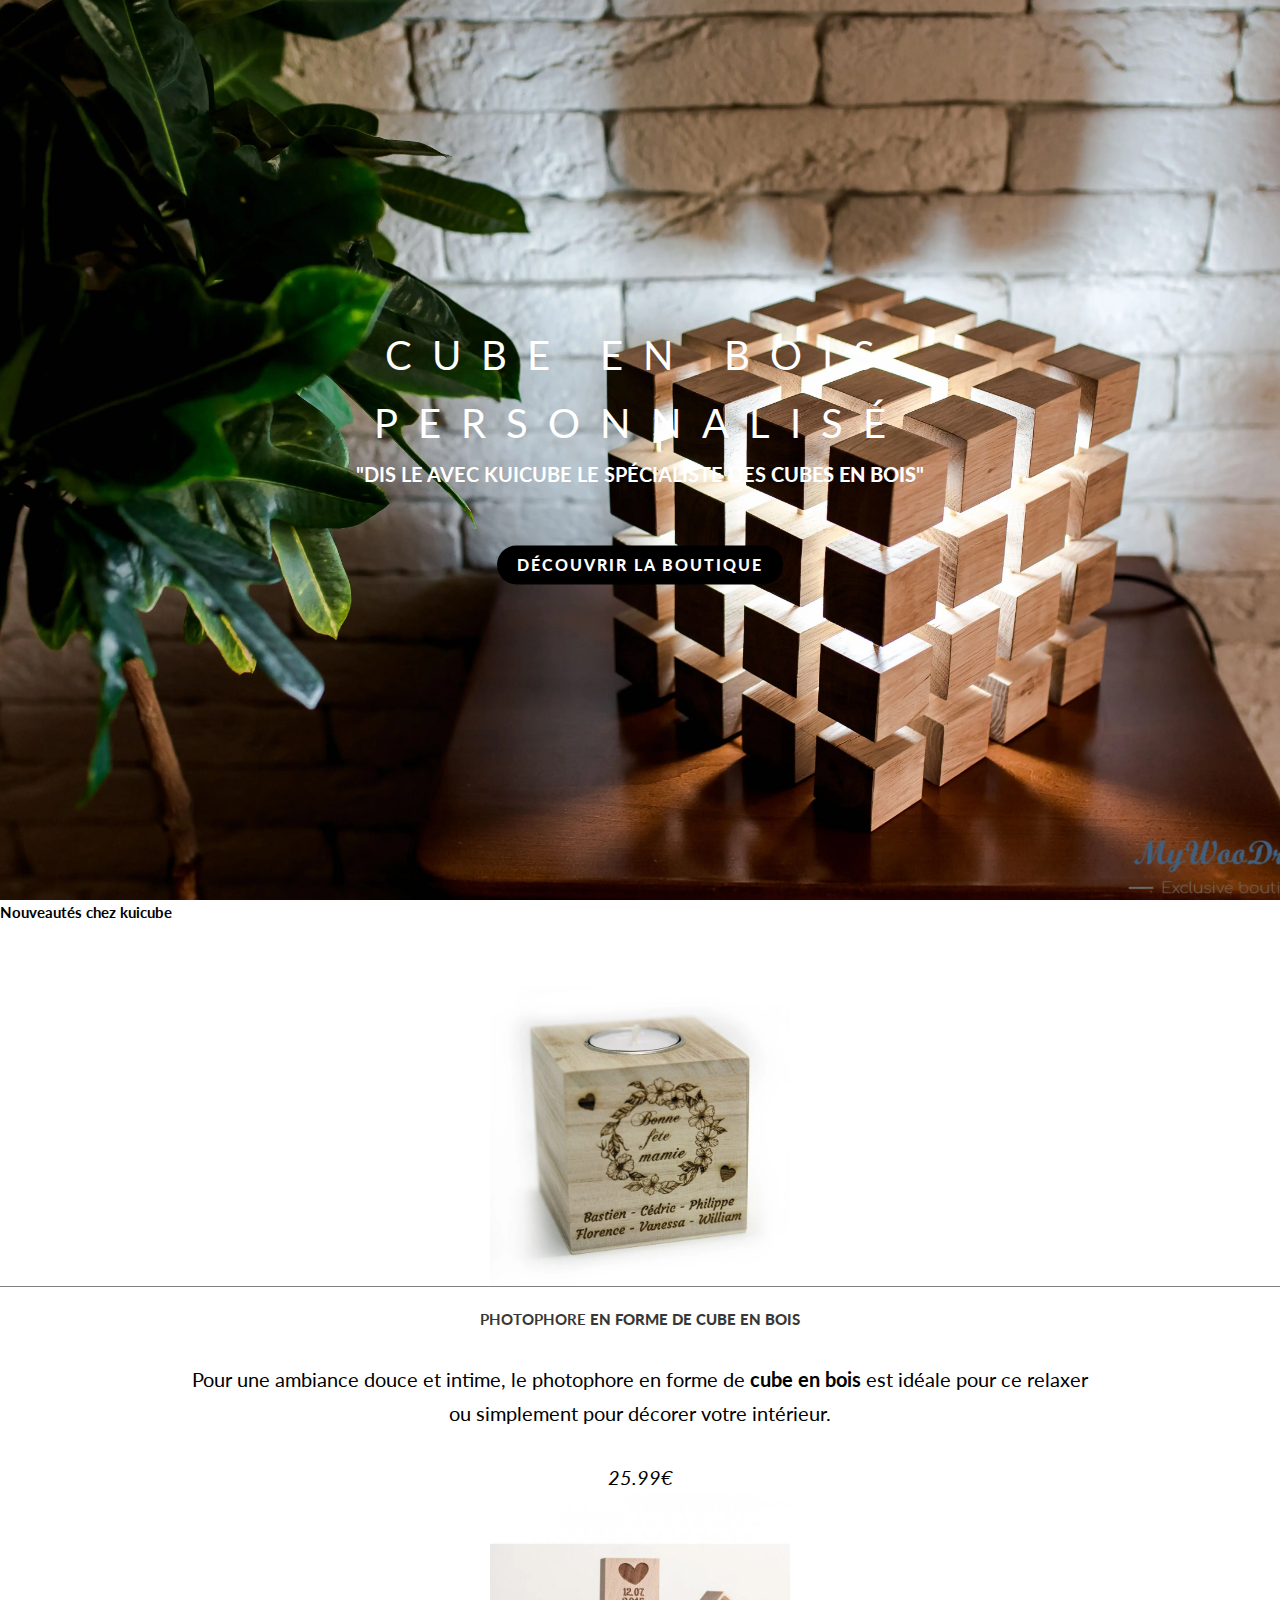
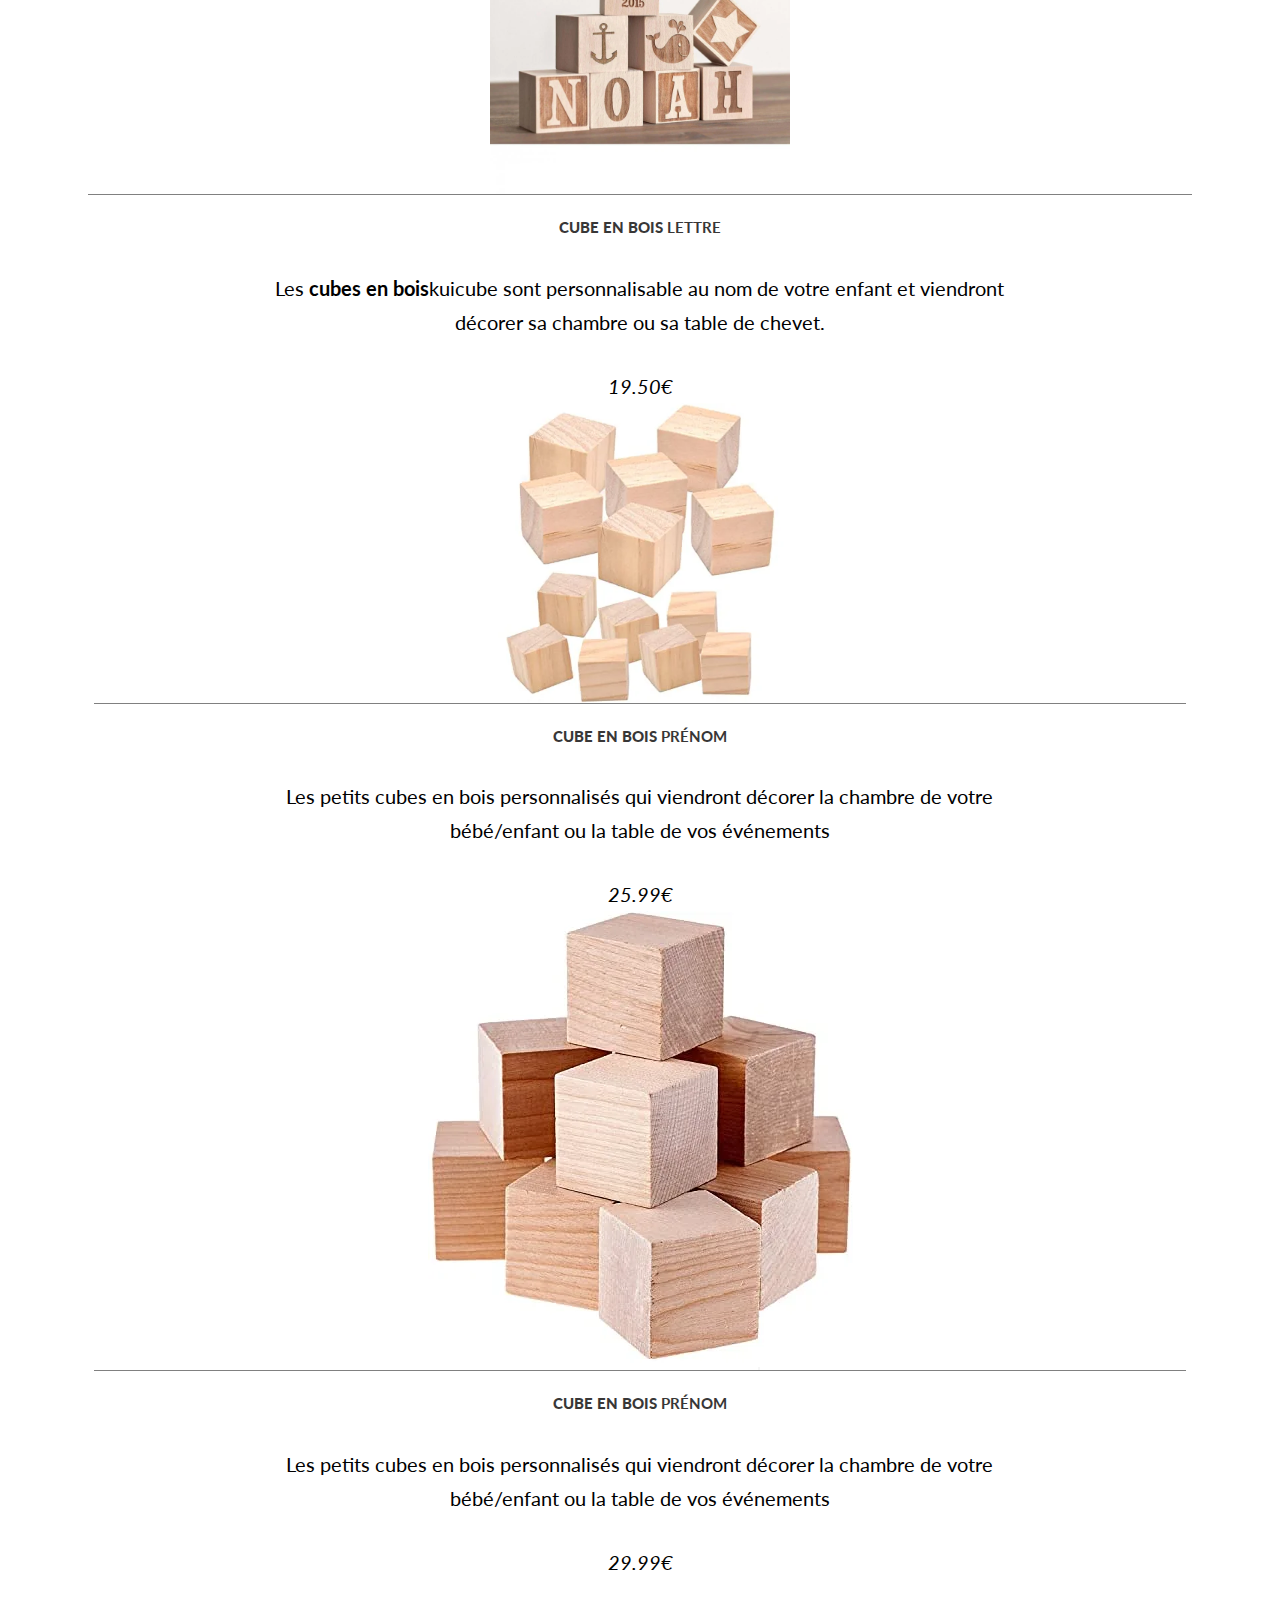
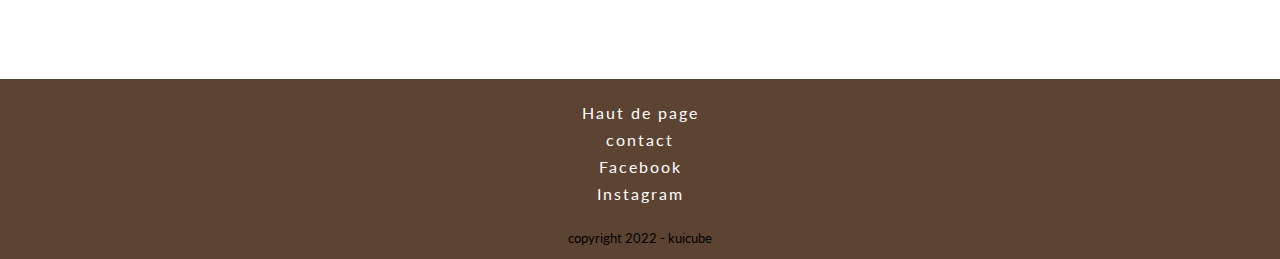
==== commit be1f1dc4: "maj" ====
--- a/index.html
+++ b/index.html
@@ -1,77 +1,136 @@
-<!DOCTYPE html>
-<html lang="en">
-<head>
-    <meta charset="UTF-8">
-    <meta http-equiv="X-UA-Compatible" content="IE=edge">
-    <meta name="viewport" content="width=device-width, initial-scale=1.0">
-    <link rel="stylesheet" href="index.css">
-    <title>Cubes en bois personnalisé</title>
-</head>
-<body>
+<DOCTYPE html>
+    <html lang="en">
 
-    <header class="header">
-        <div class="header__text-box">
-            <h1 class="heading-primary">Cube en bois personnalisé</h1>
-            <span class="heading-primary--main">Faites en l'utilité que vous décidez</span>
-            <a href="#" class="btn btn-title">Boutique</a>
-        </div>
-    </header>
+    <head>
+        <meta charset="UTF-8">
+        <meta http-equiv="X-UA-Compatible" content="IE=edge">
+        <meta name="viewport" content="width=device-width, initial-scale=1.0,shrink-to-fit=yes">
+        <meta name="google-site-verification" content="TUsgPlSyMEXZxSBjC4XmyCqP1uARsR22eiH6k8QMaRk" />
+        <!--theme colors -->
+        <meta name="theme-color" content="" />
+        <meta name="apple-mobile-web-app-status-bar-style" content="">
+        <meta name="apple-mobile-web-app-capable" content="yes">
+        <meta name="apple-mobile-web-app-status-bar-style" content="black-translucent">
 
-    <main class="products">
+        <!--Basic meta info -->
+        <meta name="keywords" content="cube bois personnalisé lettre prénom naissance">
+        <meta name="author" content="Samir yakhlef30, kevin mancelle, callens johan" />
+        <meta name="description" content=" Découvrez sur notre boutique en ligne ces 
+        cubes en bois personnalisés au prénom de votre enfant. Jouet durable et 
+        éco-responsable.">
 
-        
-        <div class="product">
-            <img src="img/prenom.webp" class="image" alt="prenom">
+        <!--OpenGraph meta -->
+        <meta property="og:description" content="" />
+        <meta property="og:title" content="" />
+        <meta property="og:image" content="logo.png" />
+        <meta property="og:url" content="https://johan030.github.io/kuicube.github.io/" />
 
-            <h3 class="product-title"><strong>cube en bois </strong>prénom</h3>
-            <p class="description">Les petits cubes en bois personnalisés<br /> qui viendront décorer
 
-                la chambre de votre bébé/enfant ou la table de vos événements</p>
-            <span class="price">19.50€</span>
+        <!--Favicon-->
+        <link rel="shortcut icon" type="image/png" href="logo.png" />
 
-        </div>
-        <div class="product">
-            <img src="img/prenom.webp" class="image" alt="prenom">
+        <!-- Manifest for PWA -->
+        <link rel="manifest" href="manifest.json">
+        <title>Kuicube - Le meilleur du cube en bois</title>
 
-            <h3 class="product-title"><strong>cube en bois </strong>prénom</h3>
-            <p class="description">Les petits cubes en bois personnalisés<br /> qui viendront décorer
+        <link rel="preconnect" href="https://fonts.googleapis.com">
+        <link rel="preconnect" href="https://fonts.gstatic.com" crossorigin>
+        <link href="https://fonts.googleapis.com/css2?family=Lato:wght@300;400;700&display=swap" rel="stylesheet">
+        <link rel="stylesheet" href="main.css">
 
-                la chambre de votre bébé/enfant ou la table de vos événements</p>
-            <span class="price">19.50€</span>
+        <title>Kuicube - Le meilleur du cube en bois</title>
+    </head>
 
-        </div>
-        <div class="product">
-            <img src="img/prenom.webp" class="image" alt="prenom">
 
-            <h3 class="product-title"><strong>cube en bois </strong>prénom</h3>
-            <p class="description">Les petits cubes en bois personnalisés<br /> qui viendront décorer
 
-                la chambre de votre bébé/enfant ou la table de vos événements</p>
-            <span class="price">19.50€</span>
+    <body>
+        <header>
 
-        </div>
-        <div class="product">
-            <img src="img/prenom.webp" class="image" alt="prenom">
+            <div class="header__text-box">
+                <h1 class="heading-primary">
+                    <span class="heading-primary--main">Cube en bois personnalisé</span>
+                    <span class="heading-primary--sub">"Dis le avec kuicube le spécialiste des <strong>cubes en
+                            bois</strong>"</span>
+                </h1>
 
-            <h3 class="product-title"><strong>cube en bois </strong>prénom</h3>
-            <p class="description">Les petits cubes en bois personnalisés<br /> qui viendront décorer
 
-                la chambre de votre bébé/enfant ou la table de vos événements</p>
-            <span class="price">19.50€</span>
+                <a href="#" class="btn btn-title">Découvrir la boutique</a>
+            </div>
+        </header>
 
-        </div>
-    </main>
 
-    <footer class="footer">
-        <nav class="navigation">
-            <ul>
-                <li><a href="#" class="btn">Haut de page</a></li>
-                <li><a href="#" class="btn">contact</a></li>
-                <li><a href="https://fr-fr.facebook.com/" class="btn" alt="lien vers facebook">Facebook</a></li>
-                <li><a href="https://www.instagram.com/" class="btn" alt="lien vers instagram">Instagram</a></li>
-            </ul>
-        </nav>
-    </footer>
-    
-</body>
-</html>+        <section>
+            <h2>Nouveautés chez kuicube</h2>
+            <div class="products">
+                <div class="product">
+                    <img src="img/bougeoir.webp" class="image" alt="Photophore en forme de cube en bois">
+
+                    <h3 class="product-title">Photophore <strong>en forme de cube en bois</strong></h3>
+
+                    <p class="description">
+                        Pour une ambiance douce et intime, le photophore en forme de
+                        <strong>cube en bois</strong> est idéale
+                        pour ce relaxer ou simplement pour décorer votre intérieur.
+                    </p>
+
+                    <span class="price">25.99€</span>
+
+                </div>
+
+                <div class="product">
+                    <img src="img/prenom.webp" class="image" alt="image d'un prenom gravé sur des cubes en bois">
+
+                    <h3 class="product-title"><strong>cube en bois </strong>lettre</h3>
+
+                    <p class="description">
+                        Les <strong>cubes en bois</strong>kuicube sont personnalisable
+                        au nom de votre enfant et viendront décorer
+                        sa chambre ou sa table de chevet.
+                    </p>
+                    <span class="price">19.50€</span>
+
+                </div>
+                <div class="product">
+                    <img src="img/cube1.webp" class="image" alt="prenom">
+
+                    <h3 class="product-title"><strong>cube en bois </strong>prénom</h3>
+
+                    <p class="description">
+                        Les petits cubes en bois personnalisés qui viendront décorer
+                        la chambre de votre bébé/enfant ou la table de vos événements
+                    </p>
+
+                    <span class="price">25.99€</span>
+                </div>
+
+                <div class="product">
+                    <img src="img/cube2.webp" alt="prenom" style="width:425px" height="459px">
+
+                    <h3 class="product-title"><strong>cube en bois </strong>prénom</h3>
+                    <p class="description">
+                        Les petits cubes en bois personnalisés qui viendront décorer
+                        la chambre de votre bébé/enfant ou la table de vos événements
+                    </p>
+                    <span class="price">29.99€</span>
+
+                </div>
+
+            </div>
+        </section>
+
+        <footer>
+            <nav>
+                <ul>
+                    <li><a href="#" class="btn">Haut de page</a></li>
+                    <li><a href="#" class="btn">contact</a></li>
+                    <li><a href="https://fr-fr.facebook.com/" class="btn" alt="lien vers facebook">Facebook</a></li>
+                    <li><a href="https://www.instagram.com/" class="btn" alt="lien vers instagram">Instagram</a></li>
+                </ul>
+            </nav>
+            <div>
+                <p class="copyright">copyright 2022 - kuicube </p>
+            </div>
+        </footer>
+    </body>
+
+    </html>--- a/main.css
+++ b/main.css
@@ -0,0 +1,118 @@
+/*GENERAL SETUP */
+*{
+    margin: 0;
+    padding:0;   
+}
+
+html{
+    font-size: 62.5%;
+}
+body{
+    box-sizing: border-box;
+    font-family: "Lato", sans-serif;
+    font-weight: 400;
+    line-height: 1.7;
+    
+}
+
+/* HEADER SECTION */
+
+
+header{
+    background-image:url(img/background.webp);
+    background-repeat: no-repeat;
+    background-size: cover;
+    height: 100vh;
+}
+
+.header__text-box{
+    position: absolute;
+    top: 50%;
+    left: 50%;
+    transform: translate(-50%, -50%);
+    text-align: center;
+}
+.heading-primary{
+    color: white;
+    text-transform: uppercase;
+    margin-bottom: 6rem;
+}
+.heading-primary--main{
+    display: block;
+    font-size: 4rem;
+    font-weight: 400;
+    letter-spacing: 2rem;
+}
+.btn{ 
+    text-decoration: none;
+    color: #fff;
+    letter-spacing: 0.2rem;
+    font-size: 1.6rem;
+    
+}
+.btn-title{
+    padding: 1rem 2rem 1rem 2rem;
+    
+    border-radius: 2rem;
+    text-transform: uppercase;
+    background-color: black;
+    font-weight: 900;
+}
+
+/* PRODUCT SECTION */
+
+.products{
+    
+    display: flex;
+    flex-wrap: wrap;
+    justify-content: space-evenly;
+    margin-top: 6rem;
+
+}
+
+.product{
+    text-align: center;
+}
+
+.image{
+    width: 300px;
+    height: 300px;
+
+}
+.product-title{
+    border-top: 1px solid gray;
+    padding-top: 2rem;
+    text-align: center;
+    text-transform: uppercase;
+    font-size: 1.5rem;
+    color: rgb(56, 55, 55);
+}
+.description{
+    width: 70%;
+    font-size: 2rem;
+    margin: 0 auto;
+    padding-top: 3rem;
+    padding-bottom: 3rem;
+    
+}
+.price{
+    font-size: 2rem;
+    font-style: italic;
+}
+
+/*footer*/
+
+footer{
+    text-align: center;
+    margin-top: 10rem;
+    height: 20vh;
+    background-color: #5d4332;
+}
+
+nav{
+    padding-top: 2rem;
+}
+.copyright{
+    margin-top: 2rem;
+    font-size: 1.3rem;
+}